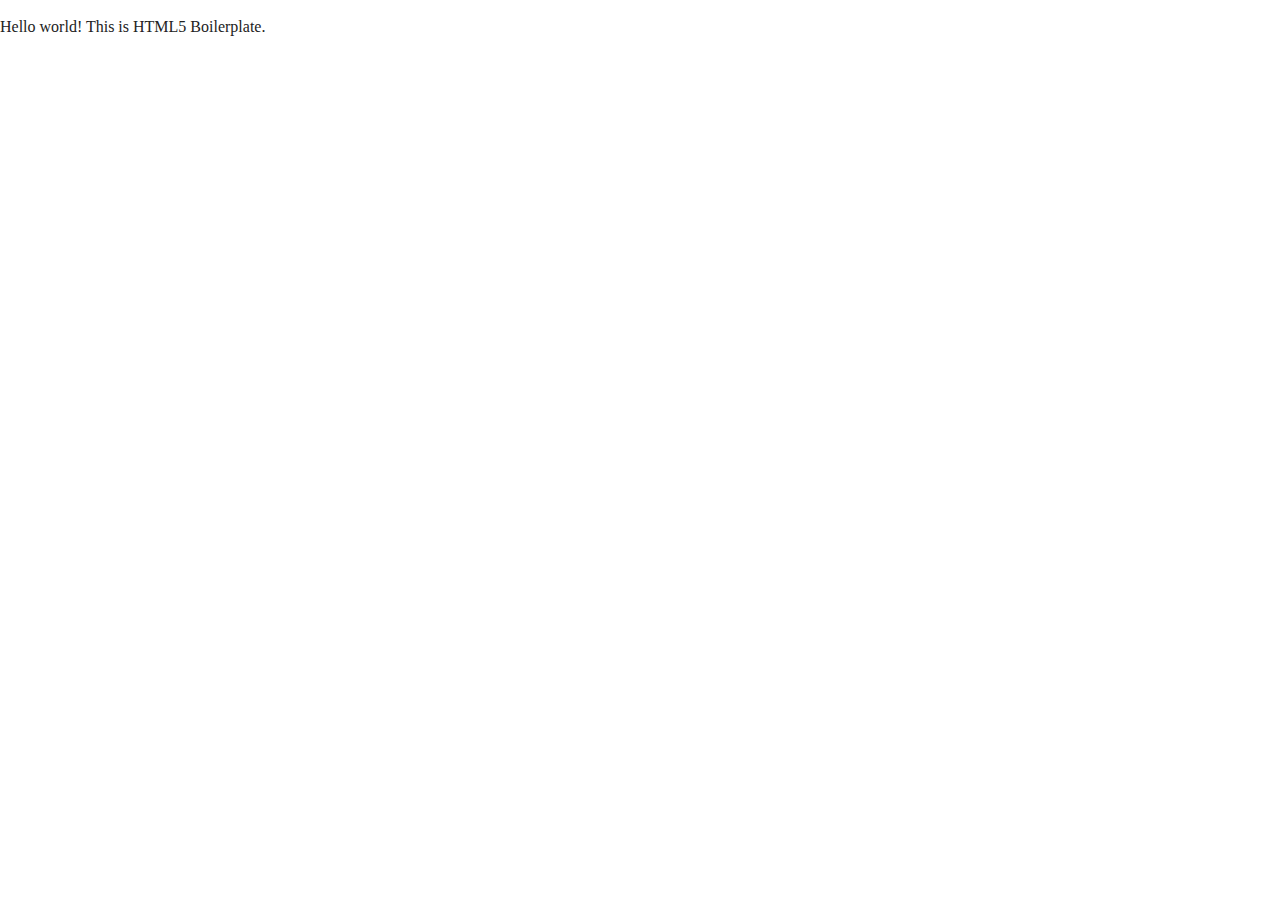
==== index.html @ 5191bf6f "Initial commit" ====
<!doctype html>
<html class="no-js" lang="">

<head>
  <meta charset="utf-8">
  <title></title>
  <meta name="description" content="">
  <meta name="viewport" content="width=device-width, initial-scale=1">

  <meta property="og:title" content="">
  <meta property="og:type" content="">
  <meta property="og:url" content="">
  <meta property="og:image" content="">

  <link rel="manifest" href="site.webmanifest">
  <link rel="apple-touch-icon" href="icon.png">
  <!-- Place favicon.ico in the root directory -->

  <link rel="stylesheet" href="css/normalize.css">
  <link rel="stylesheet" href="css/main.css">

  <meta name="theme-color" content="#fafafa">
</head>

<body>

  <!-- Add your site or application content here -->
  <p>Hello world! This is HTML5 Boilerplate.</p>
  <script src="js/vendor/modernizr-3.11.2.min.js"></script>
  <script src="js/plugins.js"></script>
  <script src="js/main.js"></script>

  <!-- Google Analytics: change UA-XXXXX-Y to be your site's ID. -->
  <script>
    window.ga = function () { ga.q.push(arguments) }; ga.q = []; ga.l = +new Date;
    ga('create', 'UA-XXXXX-Y', 'auto'); ga('set', 'anonymizeIp', true); ga('set', 'transport', 'beacon'); ga('send', 'pageview')
  </script>
  <script src="https://www.google-analytics.com/analytics.js" async></script>
</body>

</html>
---- css/main.css ----
/*! HTML5 Boilerplate v8.0.0 | MIT License | https://html5boilerplate.com/ */

/* main.css 2.1.0 | MIT License | https://github.com/h5bp/main.css#readme */
/*
 * What follows is the result of much research on cross-browser styling.
 * Credit left inline and big thanks to Nicolas Gallagher, Jonathan Neal,
 * Kroc Camen, and the H5BP dev community and team.
 */

/* ==========================================================================
   Base styles: opinionated defaults
   ========================================================================== */

html {
  color: #222;
  font-size: 1em;
  line-height: 1.4;
}

/*
 * Remove text-shadow in selection highlight:
 * https://twitter.com/miketaylr/status/12228805301
 *
 * Vendor-prefixed and regular ::selection selectors cannot be combined:
 * https://stackoverflow.com/a/16982510/7133471
 *
 * Customize the background color to match your design.
 */

::-moz-selection {
  background: #b3d4fc;
  text-shadow: none;
}

::selection {
  background: #b3d4fc;
  text-shadow: none;
}

/*
 * A better looking default horizontal rule
 */

hr {
  display: block;
  height: 1px;
  border: 0;
  border-top: 1px solid #ccc;
  margin: 1em 0;
  padding: 0;
}

/*
 * Remove the gap between audio, canvas, iframes,
 * images, videos and the bottom of their containers:
 * https://github.com/h5bp/html5-boilerplate/issues/440
 */

audio,
canvas,
iframe,
img,
svg,
video {
  vertical-align: middle;
}

/*
 * Remove default fieldset styles.
 */

fieldset {
  border: 0;
  margin: 0;
  padding: 0;
}

/*
 * Allow only vertical resizing of textareas.
 */

textarea {
  resize: vertical;
}

/* ==========================================================================
   Author's custom styles
   ========================================================================== */

/* ==========================================================================
   Helper classes
   ========================================================================== */

/*
 * Hide visually and from screen readers
 */

.hidden,
[hidden] {
  display: none !important;
}

/*
 * Hide only visually, but have it available for screen readers:
 * https://snook.ca/archives/html_and_css/hiding-content-for-accessibility
 *
 * 1. For long content, line feeds are not interpreted as spaces and small width
 *    causes content to wrap 1 word per line:
 *    https://medium.com/@jessebeach/beware-smushed-off-screen-accessible-text-5952a4c2cbfe
 */

.sr-only {
  border: 0;
  clip: rect(0, 0, 0, 0);
  height: 1px;
  margin: -1px;
  overflow: hidden;
  padding: 0;
  position: absolute;
  white-space: nowrap;
  width: 1px;
  /* 1 */
}

/*
 * Extends the .sr-only class to allow the element
 * to be focusable when navigated to via the keyboard:
 * https://www.drupal.org/node/897638
 */

.sr-only.focusable:active,
.sr-only.focusable:focus {
  clip: auto;
  height: auto;
  margin: 0;
  overflow: visible;
  position: static;
  white-space: inherit;
  width: auto;
}

/*
 * Hide visually and from screen readers, but maintain layout
 */

.invisible {
  visibility: hidden;
}

/*
 * Clearfix: contain floats
 *
 * For modern browsers
 * 1. The space content is one way to avoid an Opera bug when the
 *    `contenteditable` attribute is included anywhere else in the document.
 *    Otherwise it causes space to appear at the top and bottom of elements
 *    that receive the `clearfix` class.
 * 2. The use of `table` rather than `block` is only necessary if using
 *    `:before` to contain the top-margins of child elements.
 */

.clearfix::before,
.clearfix::after {
  content: " ";
  display: table;
}

.clearfix::after {
  clear: both;
}

/* ==========================================================================
   EXAMPLE Media Queries for Responsive Design.
   These examples override the primary ('mobile first') styles.
   Modify as content requires.
   ========================================================================== */

@media only screen and (min-width: 35em) {
  /* Style adjustments for viewports that meet the condition */
}

@media print,
  (-webkit-min-device-pixel-ratio: 1.25),
  (min-resolution: 1.25dppx),
  (min-resolution: 120dpi) {
  /* Style adjustments for high resolution devices */
}

/* ==========================================================================
   Print styles.
   Inlined to avoid the additional HTTP request:
   https://www.phpied.com/delay-loading-your-print-css/
   ========================================================================== */

@media print {
  *,
  *::before,
  *::after {
    background: #fff !important;
    color: #000 !important;
    /* Black prints faster */
    box-shadow: none !important;
    text-shadow: none !important;
  }

  a,
  a:visited {
    text-decoration: underline;
  }

  a[href]::after {
    content: " (" attr(href) ")";
  }

  abbr[title]::after {
    content: " (" attr(title) ")";
  }

  /*
   * Don't show links that are fragment identifiers,
   * or use the `javascript:` pseudo protocol
   */
  a[href^="#"]::after,
  a[href^="javascript:"]::after {
    content: "";
  }

  pre {
    white-space: pre-wrap !important;
  }

  pre,
  blockquote {
    border: 1px solid #999;
    page-break-inside: avoid;
  }

  /*
   * Printing Tables:
   * https://web.archive.org/web/20180815150934/http://css-discuss.incutio.com/wiki/Printing_Tables
   */
  thead {
    display: table-header-group;
  }

  tr,
  img {
    page-break-inside: avoid;
  }

  p,
  h2,
  h3 {
    orphans: 3;
    widows: 3;
  }

  h2,
  h3 {
    page-break-after: avoid;
  }
}
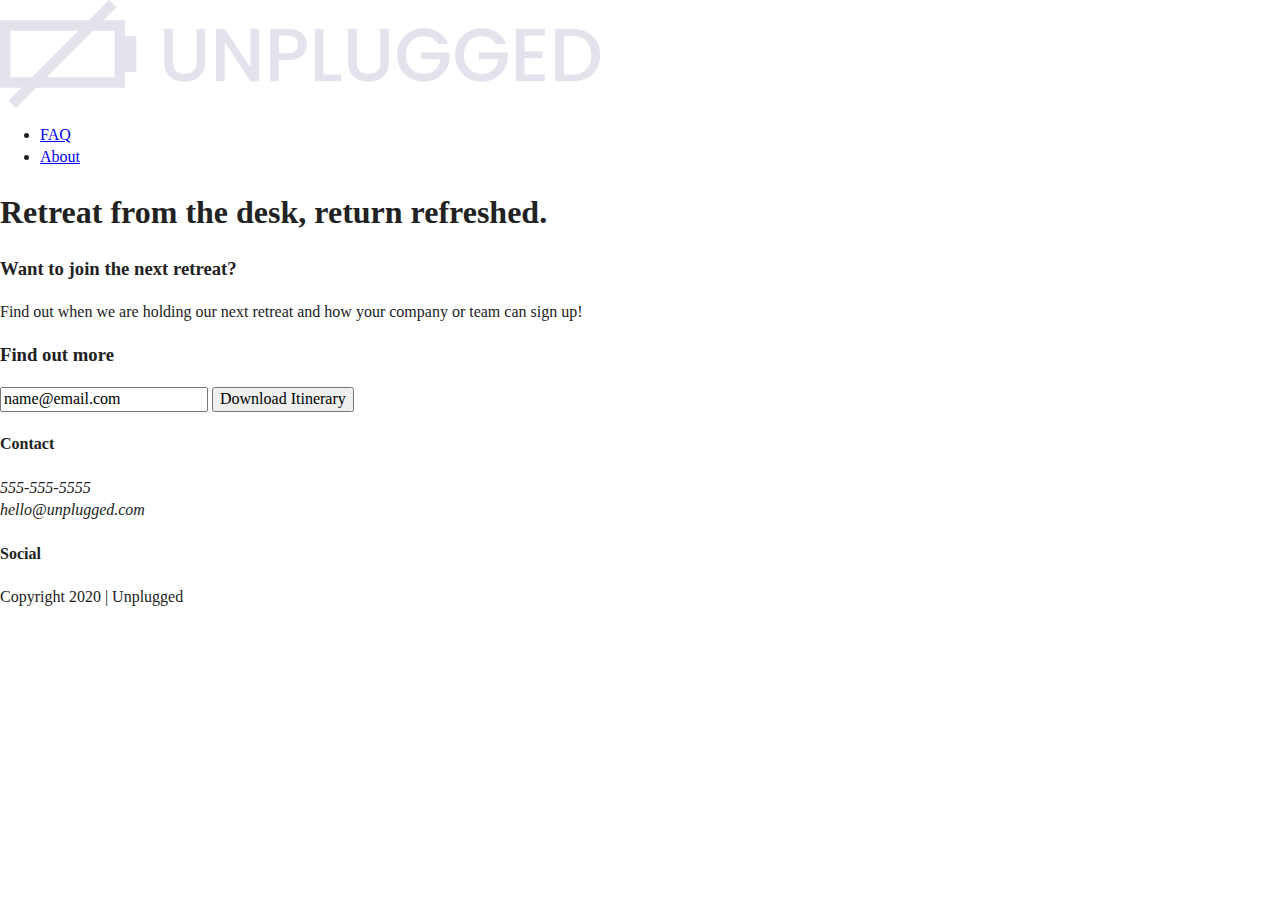
==== commit 18d8464f: "Adds code shell to home page" ====
--- a/index.html
+++ b/index.html
@@ -1,41 +1,109 @@
-<!doctype html>
+<!DOCTYPE html>
 <html class="no-js" lang="">
+  <head>
+    <meta charset="utf-8" />
+    <title>Unplugged Retreat</title>
+    <meta name="description" content="" />
+    <meta name="viewport" content="width=device-width, initial-scale=1" />
 
-<head>
-  <meta charset="utf-8">
-  <title></title>
-  <meta name="description" content="">
-  <meta name="viewport" content="width=device-width, initial-scale=1">
+    <meta property="og:title" content="" />
+    <meta property="og:type" content="" />
+    <meta property="og:url" content="" />
+    <meta property="og:image" content="" />
 
-  <meta property="og:title" content="">
-  <meta property="og:type" content="">
-  <meta property="og:url" content="">
-  <meta property="og:image" content="">
+    <link rel="manifest" href="site.webmanifest" />
+    <link rel="apple-touch-icon" href="icon.png" />
+    <!-- Place favicon.ico in the root directory -->
 
-  <link rel="manifest" href="site.webmanifest">
-  <link rel="apple-touch-icon" href="icon.png">
-  <!-- Place favicon.ico in the root directory -->
+    <link rel="stylesheet" href="css/normalize.css" />
+    <link rel="stylesheet" href="css/main.css" />
 
-  <link rel="stylesheet" href="css/normalize.css">
-  <link rel="stylesheet" href="css/main.css">
+    <meta name="theme-color" content="#fafafa" />
+  </head>
 
-  <meta name="theme-color" content="#fafafa">
-</head>
+  <body>
+    <!-- Add your site or application content here -->
+    <header>
+      <div class="content-wrapper">
+        <a href="#"
+          ><img src="./img/unpluggedlogo.png" alt="unplugged logo" srcset=""
+        /></a>
+        <div class="header-divider"></div>
+        <nav>
+          <ul>
+            <li><a href="faq/index.html" target="_blank">FAQ</a></li>
+            <li><a href="about/index.html" target="_blank">About</a></li>
+          </ul>
+        </nav>
+      </div>
+    </header>
+    <main>
+      <section class="hero-area">
+        <div class="content-wrapper">
+          <h1>Retreat from the desk, return refreshed.</h1>
+        </div>
+      </section>
+      <aside>
+        <div class="content-wrapper">
+          <div class="form-description">
+            <h3>Want to join the next retreat?</h3>
+            <p>
+              Find out when we are holding our next retreat and how your company
+              or team can sign up!
+            </p>
+          </div>
+          <div class="form">
+            <h3>Find out more</h3>
+            <input type="text" name="name" value="name@email.com" />
+            <input type="button" value="Download Itinerary" />
+          </div>
+        </div>
+      </aside>
+    </main>
+    <footer>
+      <div class="content-wrapper">
+        <div class="footer-content">
+          <div class="contact">
+            <h4>Contact</h4>
+            <address>
+              <p>
+                555-555-5555<br />
+                hello@unplugged.com
+              </p>
+            </address>
+          </div>
+          <div class="social">
+            <h4>Social</h4>
+            <div class="social-icons">
+              <p>
+                <a href="https://twitter.com/Skillcrush" target="_blank"></a>
+              </p>
+              <p>
+            </div>
+          </div>
+        </div>
+      </div>
+      <div class="copyright">
+        <p>Copyright 2020 | Unplugged</p>
+      </div>
+    </footer>
 
-<body>
+    <script src="js/vendor/modernizr-3.11.2.min.js"></script>
+    <script src="js/plugins.js"></script>
+    <script src="js/main.js"></script>
 
-  <!-- Add your site or application content here -->
-  <p>Hello world! This is HTML5 Boilerplate.</p>
-  <script src="js/vendor/modernizr-3.11.2.min.js"></script>
-  <script src="js/plugins.js"></script>
-  <script src="js/main.js"></script>
-
-  <!-- Google Analytics: change UA-XXXXX-Y to be your site's ID. -->
-  <script>
-    window.ga = function () { ga.q.push(arguments) }; ga.q = []; ga.l = +new Date;
-    ga('create', 'UA-XXXXX-Y', 'auto'); ga('set', 'anonymizeIp', true); ga('set', 'transport', 'beacon'); ga('send', 'pageview')
-  </script>
-  <script src="https://www.google-analytics.com/analytics.js" async></script>
-</body>
-
+    <!-- Google Analytics: change UA-XXXXX-Y to be your site's ID. -->
+    <script>
+      window.ga = function () {
+        ga.q.push(arguments);
+      };
+      ga.q = [];
+      ga.l = +new Date();
+      ga("create", "UA-XXXXX-Y", "auto");
+      ga("set", "anonymizeIp", true);
+      ga("set", "transport", "beacon");
+      ga("send", "pageview");
+    </script>
+    <script src="https://www.google-analytics.com/analytics.js" async></script>
+  </body>
 </html>
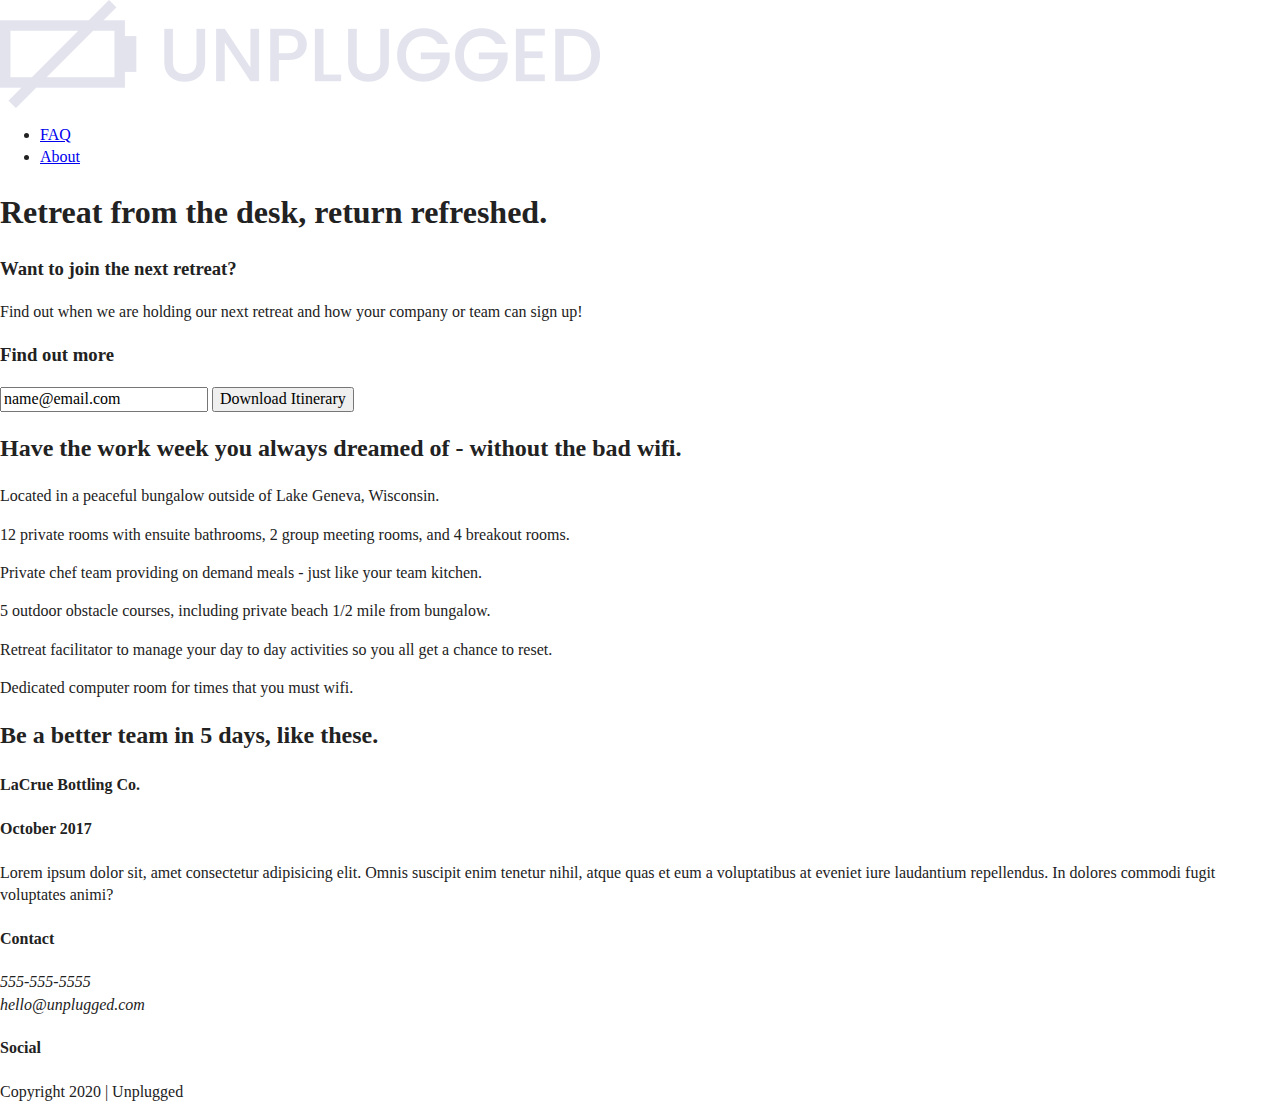
==== commit e6b2d949: "Finishes code shell for home page" ====
--- a/index.html
+++ b/index.html
@@ -59,6 +59,43 @@
           </div>
         </div>
       </aside>
+      <section class="features">
+        <div class="content-wrapper">
+          <h2>Have the work week you always dreamed of - without the bad wifi.</h2>
+          <article>
+            <p class="fontawesome-icon"></p>
+            <p class="features-item-description">Located in a peaceful bungalow outside of Lake Geneva, Wisconsin.</p>
+          </article>
+          <article>
+            <p class="fontawesome-icon"></p>
+            <p class="features-item-description">12 private rooms with ensuite bathrooms, 2 group meeting rooms, and 4 breakout rooms.</p>
+          </article>
+          <article>
+            <p class="fontawesome-icon"></p>
+            <p class="features-item-description">Private chef team providing on demand meals - just like your team kitchen.</p>
+          </article>
+          <article>
+            <p class="fontawesome-icon"></p>
+            <p class="features-item-description">5 outdoor obstacle courses, including private beach 1/2 mile from bungalow.</p>
+          </article>
+          <article>
+            <p class="fontawesome-icon"></p>
+            <p class="features-item-description">Retreat facilitator to manage your day to day activities so you all get a chance to reset.</p>
+          </article>
+          <article>
+            <p class="fontawesome-icon"></p>
+            <p class="features-item-description">Dedicated computer room for times that you must wifi.</p>
+          </article>
+        </div>
+      </section>
+      <section class="reviews">
+        <div class="content-wrapper">
+          <h2>Be a better team in 5 days, like these.</h2>
+          <h4>LaCrue Bottling Co.</h4>
+          <h4>October 2017</h4>
+          <p>Lorem ipsum dolor sit, amet consectetur adipisicing elit. Omnis suscipit enim tenetur nihil, atque quas et eum a voluptatibus at eveniet iure laudantium repellendus. In dolores commodi fugit voluptates animi?</p>
+        </div>
+      </section>
     </main>
     <footer>
       <div class="content-wrapper">
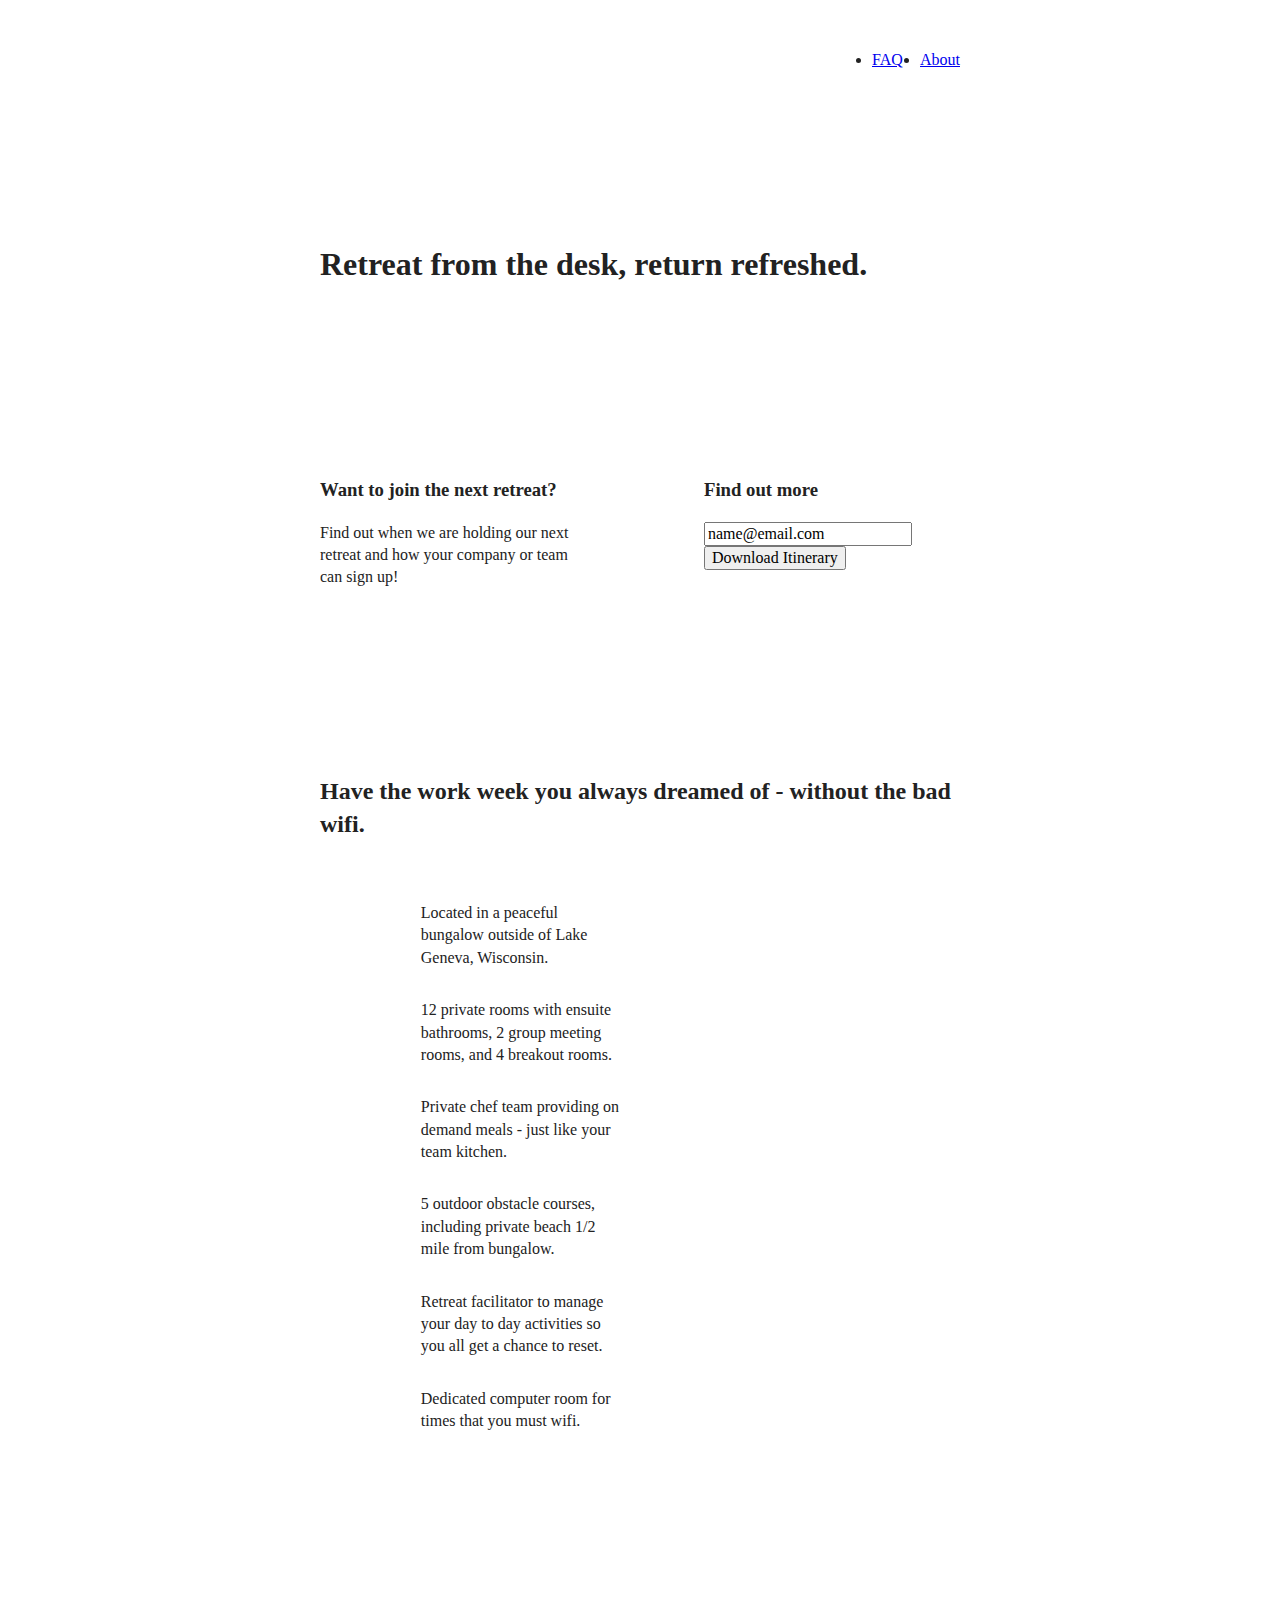
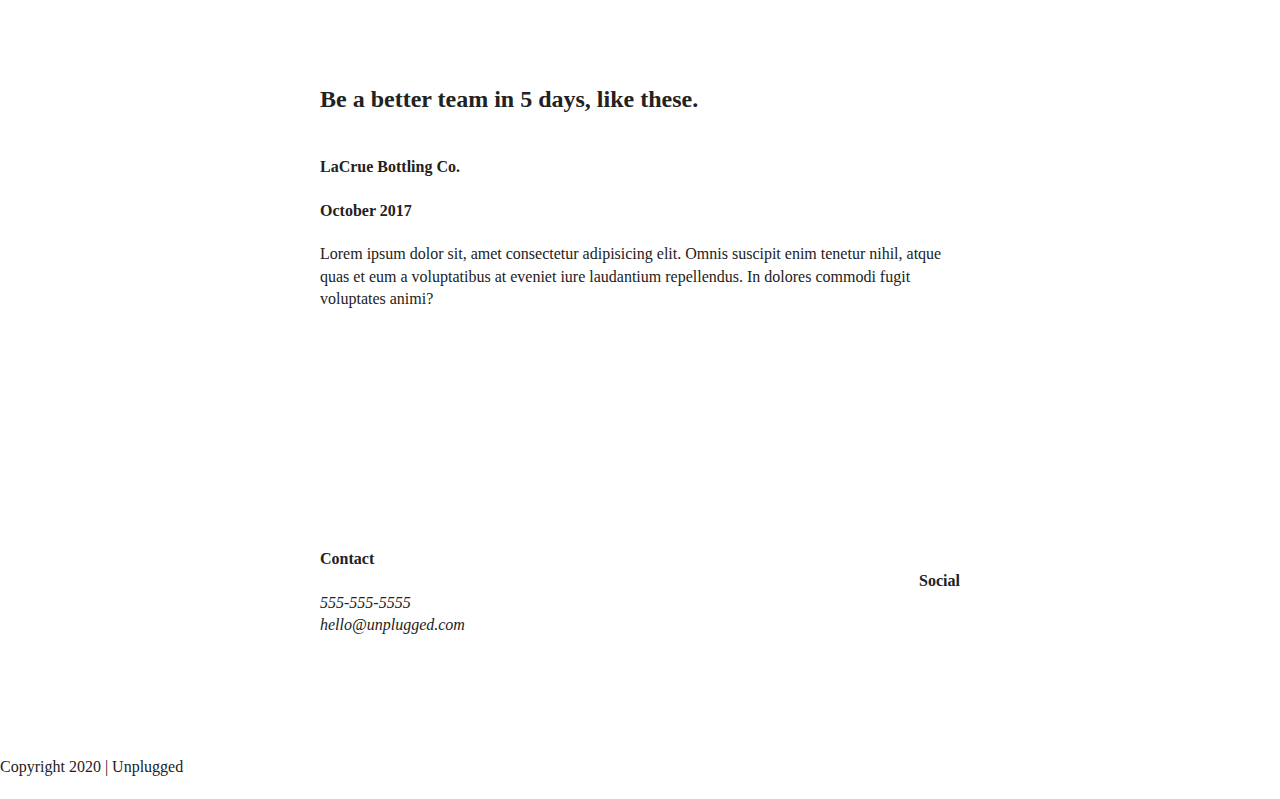
==== commit 62bf0f88: "adds base tablet styles" ====
--- a/index.html
+++ b/index.html
@@ -26,7 +26,7 @@
     <header>
       <div class="content-wrapper">
         <a href="#"
-          ><img src="./img/unpluggedlogo.png" alt="unplugged logo" srcset=""
+          ><img src="" alt="" srcset=""
         /></a>
         <div class="header-divider"></div>
         <nav>
--- a/css/main.css
+++ b/css/main.css
@@ -86,6 +86,194 @@
 /* ==========================================================================
    Author's custom styles
    ========================================================================== */
+
+   .content-wrapper {
+     width: 90%;
+     margin: 50px 0;
+   }
+  /* ------------------ Base Header - Footer Styles -------------------- */
+  header,
+  footer {
+    display: flex;
+    justify-content: center;
+    align-items: center;
+    flex-wrap: row wrap;
+  }
+
+  header {
+    padding: 15px 0;
+  }
+
+  header .content-wrapper {
+    display: flex;
+    justify-content: center;
+    align-items: center;
+    flex-wrap: row wrap;
+    margin: 0;
+  }
+
+  .header-divider {
+    width: 100%;
+    height: 1px;
+    margin: 10px 0 20px 0;
+  }
+
+  header nav {
+    display: flex;
+    justify-content: space-around;
+    align-items: center;
+    flex-wrap: row wrap;
+    width: 60%;
+  }
+
+  header nav ul {
+    display: flex;
+    justify-content: space-around;
+    width: 100%;
+  }
+
+  footer {
+    flex-direction: column;
+  }
+
+  footer p {
+    margin: 0;
+  }
+
+  footer .content-wrapper {
+    width: 55%;
+    margin: 50px 0;
+  }
+
+  footer .social-icons {
+    display: flex;
+    justify-content: space-around;
+    align-items: center;
+  }
+
+  footer .social-icons p {
+    display: flex;
+    justify-content: center;
+    align-items: center;
+  }
+
+  footer .copyright {
+    margin: 20px 0;
+  }
+
+
+  /* -------------------- Mobile Styles - Homepage -------------------- */
+
+  /* HERO AREA */
+
+  .hero-area {
+    display: flex;
+    justify-content: center;
+    flex-flow: row wrap;
+  }
+
+  /* Aside */
+  
+  aside {
+    display: flex;
+    justify-content: center;
+    align-items: center;
+    flex-flow: row wrap;
+  }
+
+  /* Features */
+
+  .features {
+    display: flex;
+    justify-content: center;
+    flex-flow: row wrap;
+  }
+
+  .features h2 {
+    margin-bottom: 60px;
+  }
+
+  .features article {
+    width: 63%;
+    margin: 30px 0;
+  }
+
+  .features .features-items {
+    display: flex;
+    justify-content: center;
+    align-items: center;
+    flex-flow: row wrap;
+  }
+
+  .features p {
+    margin: 0;
+  }
+
+  /* Reviews */
+
+  .reviews {
+    display: flex;
+    justify-content: center;
+    flex-flow: row wrap;
+  }
+
+  .reviews h2 {
+    margin-bottom: 40px;
+  }
+
+  .reviews h3 {
+    width: 55%;
+    margin: 20px 0;
+  }
+
+  /* ==========================================================================
+   About Page
+   ========================================================================== */
+
+   .mission {
+     display: flex;
+     justify-content: center;
+     align-items: center;
+     flex-flow: row wrap;
+   }
+
+   .contact-section {
+     display: flex;
+     justify-content: center;
+     align-items: center;
+     flex-flow: row wrap;
+   }
+
+   .contact-content p {
+     margin: 0;
+   }
+
+/* ==========================================================================
+   FAQ
+   ========================================================================== */
+
+   .faq {
+     display: flex;
+     justify-content: center;
+     align-items: center;
+     flex-flow: row wrap;
+   }
+
+   .faq .content-wrapper {
+     margin: 50px 0 0 0;
+     display: flex;
+     justify-content: center;
+     align-items: center;
+     flex-flow: row wrap;
+   }
+
+   .faq h2 {
+     margin-bottom: 40px;
+   }
+
+   .faq-content {
+    margin-bottom: 50px;
+   }
 
 /* ==========================================================================
    Helper classes
@@ -175,15 +363,140 @@
    Modify as content requires.
    ========================================================================== */
 
-@media only screen and (min-width: 35em) {
-  /* Style adjustments for viewports that meet the condition */
-}
-
-@media print,
-  (-webkit-min-device-pixel-ratio: 1.25),
-  (min-resolution: 1.25dppx),
-  (min-resolution: 120dpi) {
-  /* Style adjustments for high resolution devices */
+   /* TABLET STYLES */
+@media only screen and (min-width: 768px) {
+  /* General styles */
+  .content-wrapper {
+    max-width: 640px;
+    margin: 100px 0;
+  }
+
+  /* Header */
+  header {
+    justify-content: space-around;
+    padding: 33px 0;
+  }
+
+  header .content-wrapper {
+    width: 100%;
+    justify-content: space-between;
+  }
+
+  header nav {
+    width: 20%;
+  }
+
+  header nav ul {
+    justify-content: space-between;
+  }
+
+  .header-divider {
+    display: none;
+  }
+
+  /* Hero area */
+
+  /* Aside */
+  aside .content-wrapper {
+    margin: 50px 0;
+    display: flex;
+    justify-content: space-between;
+    flex-flow: row wrap;
+  }
+
+  aside .content-wrapper .form-description,
+  aside .content-wrapper .form {
+    margin: 0;
+    width: 40%;
+  }
+
+  /* Features */
+  .features article {
+    display: flex;
+    justify-content: center;
+    align-items: center;
+    flex-flow: row wrap;
+    flex-basis: 50%;
+  }
+
+  .features .features-item-description{
+    width: 50%;
+  }
+
+  /* Reviews */
+  .reviews article {
+    display: flex;
+    justify-content: space-between;
+  }
+
+  .reviews article div {
+    width: 49%
+  }
+
+  /* Footer */
+  footer .content-wrapper {
+    margin: 100px 0;
+    width: 65%;
+  }
+
+  .footer-content {
+    display: flex;
+    justify-content: space-between;
+    align-items: center;
+  }
+
+  footer .contact {
+    margin-bottom: 0;
+  }
+
+  footer .copyright {
+    width: 100%;
+  }
+
+  /* ==========================================================================
+   About Page
+   ========================================================================== */
+
+   .mission-content {
+     display: flex;
+     justify-content: space-between;
+     align-items: center;
+     padding-top: 20px;
+   }
+
+   .mission-content p {
+     width: 45%;
+   }
+
+   .contact-section .content-wrapper h2 {
+     width: 80%;
+   }
+
+   .contact-content {
+     display: flex;
+     justify-content: space-between;
+     align-items: flex-start;
+   }
+
+   /* ==========================================================================
+   FAQ Page
+   ========================================================================== */
+
+   .faq .content-wrapper {
+     justify-content: space-between;
+   }
+
+   .faq-content {
+     flex-basis: 45%;
+   }
+
+   .faq h2 {
+     width: 100%;
+   }
+}
+
+@media only screen and (min-width: 1200px) {
+  /* Desktop styles here */
 }
 
 /* ==========================================================================
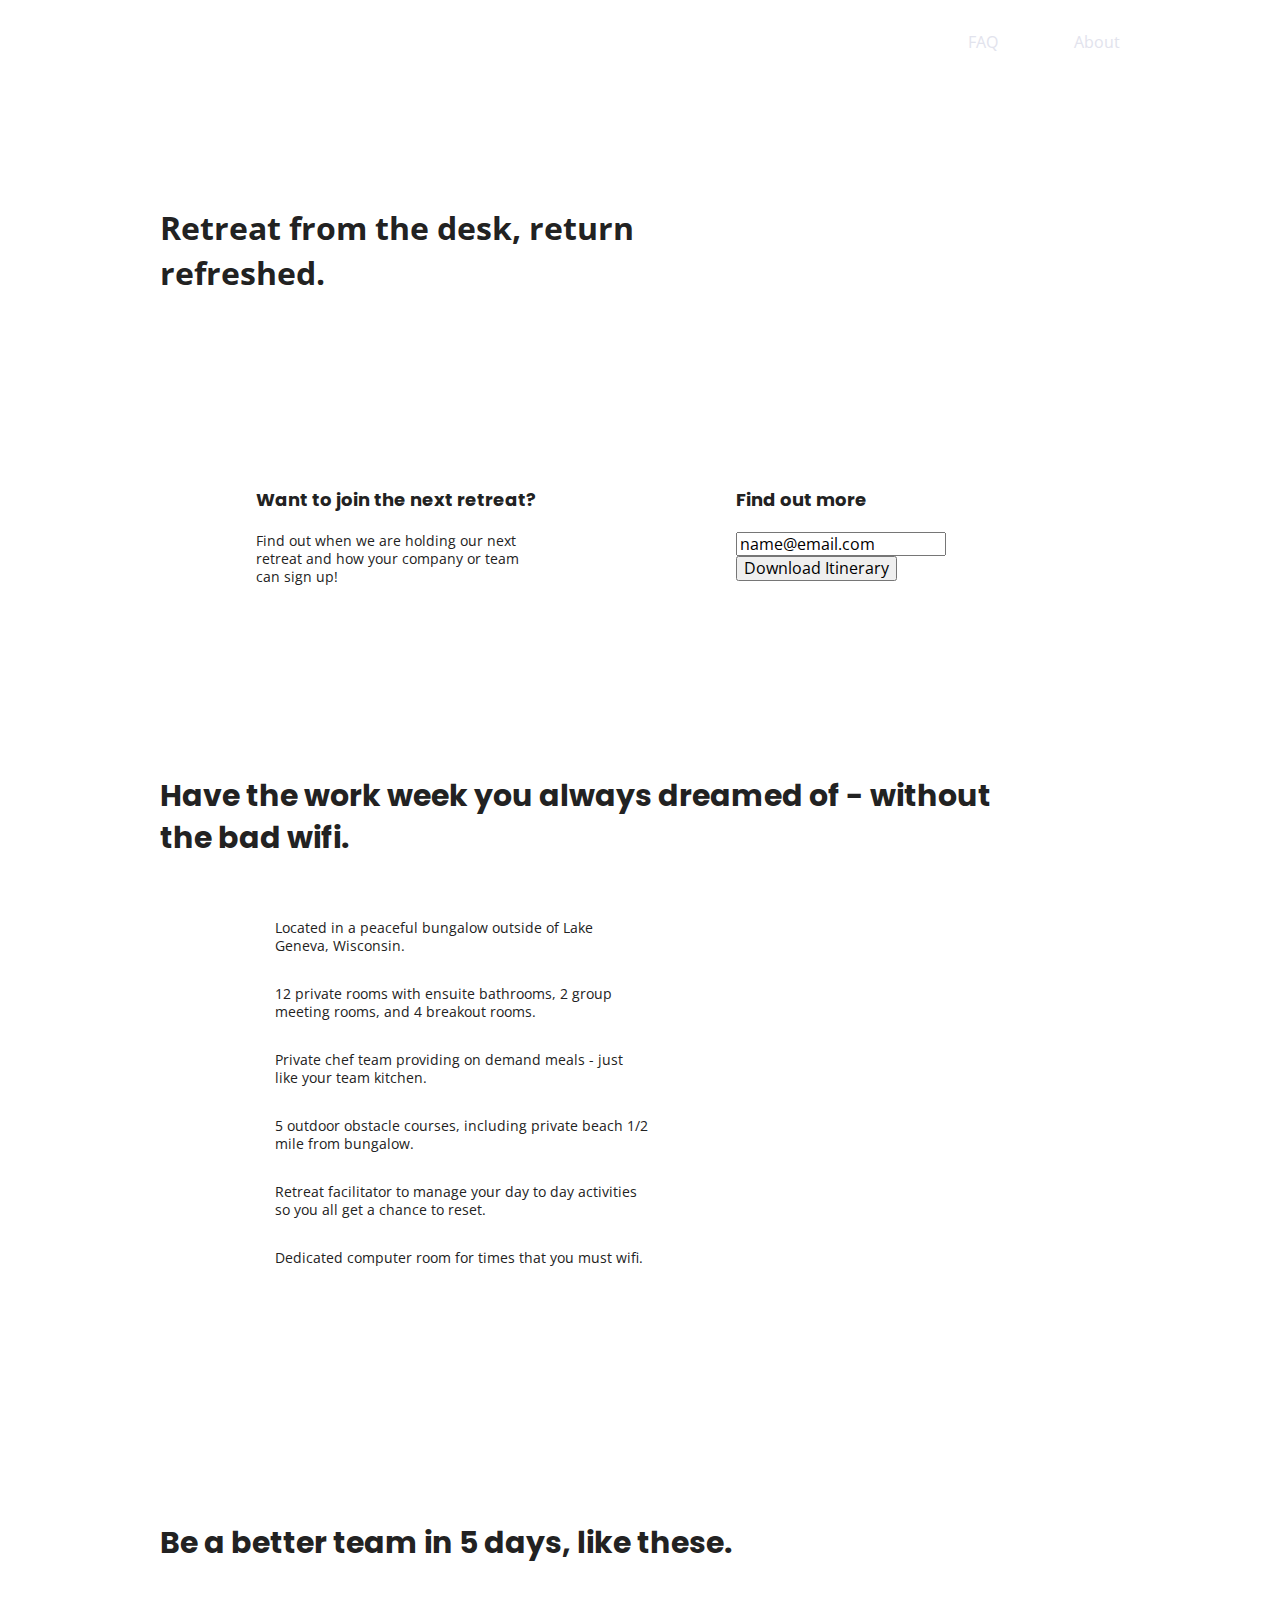
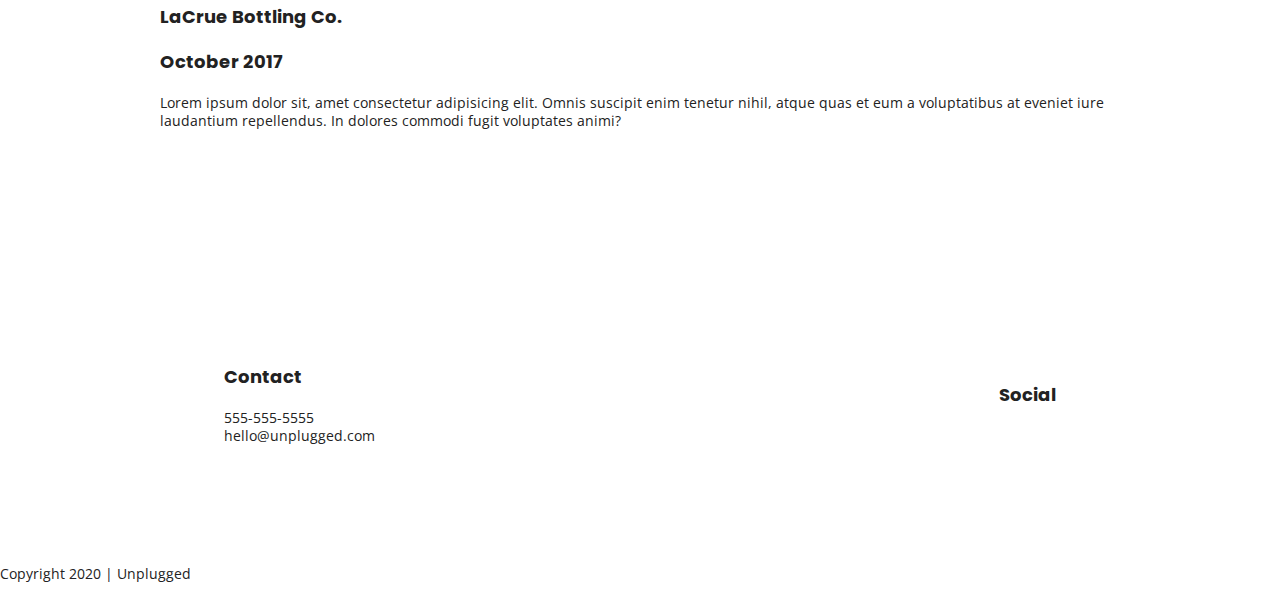
==== commit ef5e204e: "Adds general styles" ====
--- a/index.html
+++ b/index.html
@@ -18,6 +18,12 @@
     <link rel="stylesheet" href="css/normalize.css" />
     <link rel="stylesheet" href="css/main.css" />
 
+    <!-- Google Fonts -->
+    <link
+      href="https://fonts.googleapis.com/css?family=Open+Sans:400,700|Poppins:500,700"
+      rel="stylesheet"
+    />
+
     <meta name="theme-color" content="#fafafa" />
   </head>
 
@@ -25,9 +31,7 @@
     <!-- Add your site or application content here -->
     <header>
       <div class="content-wrapper">
-        <a href="#"
-          ><img src="" alt="" srcset=""
-        /></a>
+        <a href="#"><img src="" alt="" srcset="" /></a>
         <div class="header-divider"></div>
         <nav>
           <ul>
@@ -61,30 +65,48 @@
       </aside>
       <section class="features">
         <div class="content-wrapper">
-          <h2>Have the work week you always dreamed of - without the bad wifi.</h2>
+          <h2>
+            Have the work week you always dreamed of - without the bad wifi.
+          </h2>
           <article>
             <p class="fontawesome-icon"></p>
-            <p class="features-item-description">Located in a peaceful bungalow outside of Lake Geneva, Wisconsin.</p>
+            <p class="features-item-description">
+              Located in a peaceful bungalow outside of Lake Geneva, Wisconsin.
+            </p>
           </article>
           <article>
             <p class="fontawesome-icon"></p>
-            <p class="features-item-description">12 private rooms with ensuite bathrooms, 2 group meeting rooms, and 4 breakout rooms.</p>
+            <p class="features-item-description">
+              12 private rooms with ensuite bathrooms, 2 group meeting rooms,
+              and 4 breakout rooms.
+            </p>
           </article>
           <article>
             <p class="fontawesome-icon"></p>
-            <p class="features-item-description">Private chef team providing on demand meals - just like your team kitchen.</p>
+            <p class="features-item-description">
+              Private chef team providing on demand meals - just like your team
+              kitchen.
+            </p>
           </article>
           <article>
             <p class="fontawesome-icon"></p>
-            <p class="features-item-description">5 outdoor obstacle courses, including private beach 1/2 mile from bungalow.</p>
+            <p class="features-item-description">
+              5 outdoor obstacle courses, including private beach 1/2 mile from
+              bungalow.
+            </p>
           </article>
           <article>
             <p class="fontawesome-icon"></p>
-            <p class="features-item-description">Retreat facilitator to manage your day to day activities so you all get a chance to reset.</p>
+            <p class="features-item-description">
+              Retreat facilitator to manage your day to day activities so you
+              all get a chance to reset.
+            </p>
           </article>
           <article>
             <p class="fontawesome-icon"></p>
-            <p class="features-item-description">Dedicated computer room for times that you must wifi.</p>
+            <p class="features-item-description">
+              Dedicated computer room for times that you must wifi.
+            </p>
           </article>
         </div>
       </section>
@@ -93,7 +115,12 @@
           <h2>Be a better team in 5 days, like these.</h2>
           <h4>LaCrue Bottling Co.</h4>
           <h4>October 2017</h4>
-          <p>Lorem ipsum dolor sit, amet consectetur adipisicing elit. Omnis suscipit enim tenetur nihil, atque quas et eum a voluptatibus at eveniet iure laudantium repellendus. In dolores commodi fugit voluptates animi?</p>
+          <p>
+            Lorem ipsum dolor sit, amet consectetur adipisicing elit. Omnis
+            suscipit enim tenetur nihil, atque quas et eum a voluptatibus at
+            eveniet iure laudantium repellendus. In dolores commodi fugit
+            voluptates animi?
+          </p>
         </div>
       </section>
     </main>
@@ -115,7 +142,7 @@
               <p>
                 <a href="https://twitter.com/Skillcrush" target="_blank"></a>
               </p>
-              <p>
+              <p></p>
             </div>
           </div>
         </div>
--- a/css/main.css
+++ b/css/main.css
@@ -1,6 +1,5 @@
-/*! HTML5 Boilerplate v8.0.0 | MIT License | https://html5boilerplate.com/ */
+/*! HTML5 Boilerplate v6.1.0 | MIT License | https://html5boilerplate.com/ */
 
-/* main.css 2.1.0 | MIT License | https://github.com/h5bp/main.css#readme */
 /*
  * What follows is the result of much research on cross-browser styling.
  * Credit left inline and big thanks to Nicolas Gallagher, Jonathan Neal,
@@ -11,167 +10,227 @@
    Base styles: opinionated defaults
    ========================================================================== */
 
-html {
-  color: #222;
-  font-size: 1em;
-  line-height: 1.4;
-}
-
-/*
- * Remove text-shadow in selection highlight:
- * https://twitter.com/miketaylr/status/12228805301
- *
- * Vendor-prefixed and regular ::selection selectors cannot be combined:
- * https://stackoverflow.com/a/16982510/7133471
- *
- * Customize the background color to match your design.
- */
-
-::-moz-selection {
-  background: #b3d4fc;
-  text-shadow: none;
-}
-
-::selection {
-  background: #b3d4fc;
-  text-shadow: none;
-}
-
-/*
- * A better looking default horizontal rule
- */
-
-hr {
-  display: block;
-  height: 1px;
-  border: 0;
-  border-top: 1px solid #ccc;
-  margin: 1em 0;
-  padding: 0;
-}
-
-/*
- * Remove the gap between audio, canvas, iframes,
- * images, videos and the bottom of their containers:
- * https://github.com/h5bp/html5-boilerplate/issues/440
- */
-
-audio,
-canvas,
-iframe,
-img,
-svg,
-video {
-  vertical-align: middle;
-}
-
-/*
- * Remove default fieldset styles.
- */
-
-fieldset {
-  border: 0;
-  margin: 0;
-  padding: 0;
-}
-
-/*
- * Allow only vertical resizing of textareas.
- */
-
-textarea {
-  resize: vertical;
-}
-
-/* ==========================================================================
-   Author's custom styles
-   ========================================================================== */
-
-   .content-wrapper {
-     width: 90%;
-     margin: 50px 0;
-   }
-  /* ------------------ Base Header - Footer Styles -------------------- */
+   html {
+    color: #222;
+    font-size: 1em;
+    line-height: 1.4;
+  }
+  
+  /*
+   * Remove text-shadow in selection highlight:
+   * https://twitter.com/miketaylr/status/12228805301
+   *
+   * Vendor-prefixed and regular ::selection selectors cannot be combined:
+   * https://stackoverflow.com/a/16982510/7133471
+   *
+   * Customize the background color to match your design.
+   */
+  
+  ::-moz-selection {
+    background: #b3d4fc;
+    text-shadow: none;
+  }
+  
+  ::selection {
+    background: #b3d4fc;
+    text-shadow: none;
+  }
+  
+  /*
+   * A better looking default horizontal rule
+   */
+  
+  hr {
+    display: block;
+    height: 1px;
+    border: 0;
+    border-top: 1px solid #ccc;
+    margin: 1em 0;
+    padding: 0;
+  }
+  
+  /*
+   * Remove the gap between audio, canvas, iframes,
+   * images, videos and the bottom of their containers:
+   * https://github.com/h5bp/html5-boilerplate/issues/440
+   */
+  
+  audio,
+  canvas,
+  iframe,
+  img,
+  svg,
+  video {
+    vertical-align: middle;
+  }
+  
+  /*
+   * Remove default fieldset styles.
+   */
+  
+  fieldset {
+    border: 0;
+    margin: 0;
+    padding: 0;
+  }
+  
+  /*
+   * Allow only vertical resizing of textareas.
+   */
+  
+  textarea {
+    resize: vertical;
+  }
+  
+  /* ==========================================================================
+     Browser Upgrade Prompt
+     ========================================================================== */
+  
+  .browserupgrade {
+    margin: 0.2em 0;
+    background: #ccc;
+    color: #000;
+    padding: 0.2em 0;
+  }
+  
+  /* ==========================================================================
+     Author's custom styles
+     ========================================================================== */
+  
+  /* General Styles */
+   
+  html {
+    font-size: 16px;
+  }
+   
+  body {
+    font-size: 1em;
+    font-family: 'Open Sans', sans-serif;
+    text-align: left;
+  }
+   
+  ul, 
+  ol {
+    list-style-type: none;
+  }
+   
+  a {
+    color: #e2e3ed;
+    text-decoration: none;
+  }
+   
+  h2 {
+    font-family: 'Poppins', sans-serif;
+    font-size: 1.875em;
+  }
+   
+  h3, 
+  h4 {
+    font-family: 'Poppins', sans-serif;
+    margin: 20px 0;
+    font-size: 1.125em;
+  }
+   
+  p {
+    font-size: .875em;
+    line-height: 1.285;
+  }
+    
+  address {
+   font-style: normal;
+  }
+   
+  .content-wrapper {
+    width: 90%;
+    margin: 50px 0;
+  }
+  
+  /* -------------------- Base Header - Footer Styles -------------------- */
+  
   header,
   footer {
     display: flex;
     justify-content: center;
     align-items: center;
-    flex-wrap: row wrap;
-  }
-
+    flex-flow: row wrap;
+  }
+  
   header {
     padding: 15px 0;
   }
-
+  
   header .content-wrapper {
-    display: flex;
-    justify-content: center;
-    align-items: center;
-    flex-wrap: row wrap;
     margin: 0;
-  }
-
+    display: flex;
+    justify-content: center;
+    align-items: center;
+    flex-flow: row wrap;
+  }
+  
   .header-divider {
     width: 100%;
     height: 1px;
     margin: 10px 0 20px 0;
   }
-
+  
   header nav {
     display: flex;
     justify-content: space-around;
     align-items: center;
-    flex-wrap: row wrap;
+    flex-flow: row wrap;
     width: 60%;
   }
-
+  
   header nav ul {
     display: flex;
     justify-content: space-around;
     width: 100%;
   }
-
+  
   footer {
     flex-direction: column;
   }
-
+  
   footer p {
     margin: 0;
   }
-
+  
   footer .content-wrapper {
     width: 55%;
     margin: 50px 0;
   }
-
+  
+  footer .contact {
+    margin-bottom: 50px;
+  }
+  
   footer .social-icons {
     display: flex;
     justify-content: space-around;
     align-items: center;
   }
-
+  
   footer .social-icons p {
     display: flex;
     justify-content: center;
     align-items: center;
   }
-
+  
   footer .copyright {
     margin: 20px 0;
   }
-
-
+  
+  
   /* -------------------- Mobile Styles - Homepage -------------------- */
-
-  /* HERO AREA */
-
+  
+  /* Hero Area */
+  
   .hero-area {
     display: flex;
     justify-content: center;
     flex-flow: row wrap;
   }
-
+  
   /* Aside */
   
   aside {
@@ -180,397 +239,442 @@
     align-items: center;
     flex-flow: row wrap;
   }
-
+  
   /* Features */
-
+  
   .features {
     display: flex;
     justify-content: center;
     flex-flow: row wrap;
   }
-
+  
   .features h2 {
     margin-bottom: 60px;
   }
-
+  
   .features article {
     width: 63%;
     margin: 30px 0;
   }
-
+  
   .features .features-items {
     display: flex;
     justify-content: center;
     align-items: center;
     flex-flow: row wrap;
   }
-
+  
   .features p {
     margin: 0;
   }
-
+  
   /* Reviews */
-
+  
   .reviews {
     display: flex;
     justify-content: center;
     flex-flow: row wrap;
   }
-
+  
   .reviews h2 {
     margin-bottom: 40px;
   }
-
+  
   .reviews h3 {
     width: 55%;
     margin: 20px 0;
   }
-
+  
   /* ==========================================================================
-   About Page
-   ========================================================================== */
-
-   .mission {
-     display: flex;
-     justify-content: center;
-     align-items: center;
-     flex-flow: row wrap;
-   }
-
-   .contact-section {
-     display: flex;
-     justify-content: center;
-     align-items: center;
-     flex-flow: row wrap;
-   }
-
-   .contact-content p {
-     margin: 0;
-   }
-
-/* ==========================================================================
-   FAQ
-   ========================================================================== */
-
-   .faq {
-     display: flex;
-     justify-content: center;
-     align-items: center;
-     flex-flow: row wrap;
-   }
-
-   .faq .content-wrapper {
-     margin: 50px 0 0 0;
-     display: flex;
-     justify-content: center;
-     align-items: center;
-     flex-flow: row wrap;
-   }
-
-   .faq h2 {
-     margin-bottom: 40px;
-   }
-
-   .faq-content {
+     About Page
+     ========================================================================== */
+  
+  .mission {
+    display: flex;
+    justify-content: center;
+    align-items: center;
+    flex-flow: row wrap;
+  }
+  
+  .contact-section {
+    display: flex;
+    justify-content: center;
+    align-items: center;
+    flex-flow: row wrap;
+  }
+  
+  .contact-content p {
+    margin: 0;
+  }
+  
+  /* ==========================================================================
+     FAQ Page
+     ========================================================================== */
+  
+  .faq {
+    display: flex;
+    justify-content: center;
+    align-items: center;
+    flex-flow: row wrap;
+  }
+  
+  .faq .content-wrapper {
+    margin: 50px 0 0 0;
+    display: flex;
+    justify-content: center;
+    align-items: center;
+    flex-flow: row wrap;
+  }
+  
+  .faq h2 {
+    margin-bottom: 40px;
+  }
+  
+  .faq-content {
     margin-bottom: 50px;
-   }
-
-/* ==========================================================================
-   Helper classes
-   ========================================================================== */
-
-/*
- * Hide visually and from screen readers
- */
-
-.hidden,
-[hidden] {
-  display: none !important;
-}
-
-/*
- * Hide only visually, but have it available for screen readers:
- * https://snook.ca/archives/html_and_css/hiding-content-for-accessibility
- *
- * 1. For long content, line feeds are not interpreted as spaces and small width
- *    causes content to wrap 1 word per line:
- *    https://medium.com/@jessebeach/beware-smushed-off-screen-accessible-text-5952a4c2cbfe
- */
-
-.sr-only {
-  border: 0;
-  clip: rect(0, 0, 0, 0);
-  height: 1px;
-  margin: -1px;
-  overflow: hidden;
-  padding: 0;
-  position: absolute;
-  white-space: nowrap;
-  width: 1px;
-  /* 1 */
-}
-
-/*
- * Extends the .sr-only class to allow the element
- * to be focusable when navigated to via the keyboard:
- * https://www.drupal.org/node/897638
- */
-
-.sr-only.focusable:active,
-.sr-only.focusable:focus {
-  clip: auto;
-  height: auto;
-  margin: 0;
-  overflow: visible;
-  position: static;
-  white-space: inherit;
-  width: auto;
-}
-
-/*
- * Hide visually and from screen readers, but maintain layout
- */
-
-.invisible {
-  visibility: hidden;
-}
-
-/*
- * Clearfix: contain floats
- *
- * For modern browsers
- * 1. The space content is one way to avoid an Opera bug when the
- *    `contenteditable` attribute is included anywhere else in the document.
- *    Otherwise it causes space to appear at the top and bottom of elements
- *    that receive the `clearfix` class.
- * 2. The use of `table` rather than `block` is only necessary if using
- *    `:before` to contain the top-margins of child elements.
- */
-
-.clearfix::before,
-.clearfix::after {
-  content: " ";
-  display: table;
-}
-
-.clearfix::after {
-  clear: both;
-}
-
-/* ==========================================================================
-   EXAMPLE Media Queries for Responsive Design.
-   These examples override the primary ('mobile first') styles.
-   Modify as content requires.
-   ========================================================================== */
-
-   /* TABLET STYLES */
-@media only screen and (min-width: 768px) {
-  /* General styles */
-  .content-wrapper {
-    max-width: 640px;
-    margin: 100px 0;
-  }
-
-  /* Header */
-  header {
-    justify-content: space-around;
-    padding: 33px 0;
-  }
-
-  header .content-wrapper {
-    width: 100%;
-    justify-content: space-between;
-  }
-
-  header nav {
-    width: 20%;
-  }
-
-  header nav ul {
-    justify-content: space-between;
-  }
-
-  .header-divider {
-    display: none;
-  }
-
-  /* Hero area */
-
-  /* Aside */
-  aside .content-wrapper {
-    margin: 50px 0;
-    display: flex;
-    justify-content: space-between;
-    flex-flow: row wrap;
-  }
-
-  aside .content-wrapper .form-description,
-  aside .content-wrapper .form {
+  }
+  /* ==========================================================================
+     Helper classes
+     ========================================================================== */
+  
+  /*
+   * Hide visually and from screen readers
+   */
+  
+  .hidden {
+    display: none !important;
+  }
+  
+  /*
+   * Hide only visually, but have it available for screen readers:
+   * https://snook.ca/archives/html_and_css/hiding-content-for-accessibility
+   *
+   * 1. For long content, line feeds are not interpreted as spaces and small width
+   *    causes content to wrap 1 word per line:
+   *    https://medium.com/@jessebeach/beware-smushed-off-screen-accessible-text-5952a4c2cbfe
+   */
+  
+  .visuallyhidden {
+    border: 0;
+    clip: rect(0 0 0 0);
+    height: 1px;
+    margin: -1px;
+    overflow: hidden;
+    padding: 0;
+    position: absolute;
+    width: 1px;
+    white-space: nowrap;
+    /* 1 */
+  }
+  
+  /*
+   * Extends the .visuallyhidden class to allow the element
+   * to be focusable when navigated to via the keyboard:
+   * https://www.drupal.org/node/897638
+   */
+  
+  .visuallyhidden.focusable:active,
+  .visuallyhidden.focusable:focus {
+    clip: auto;
+    height: auto;
     margin: 0;
-    width: 40%;
-  }
-
-  /* Features */
-  .features article {
-    display: flex;
-    justify-content: center;
-    align-items: center;
-    flex-flow: row wrap;
-    flex-basis: 50%;
-  }
-
-  .features .features-item-description{
-    width: 50%;
-  }
-
-  /* Reviews */
-  .reviews article {
-    display: flex;
-    justify-content: space-between;
-  }
-
-  .reviews article div {
-    width: 49%
-  }
-
-  /* Footer */
-  footer .content-wrapper {
-    margin: 100px 0;
-    width: 65%;
-  }
-
-  .footer-content {
-    display: flex;
-    justify-content: space-between;
-    align-items: center;
-  }
-
-  footer .contact {
-    margin-bottom: 0;
-  }
-
-  footer .copyright {
-    width: 100%;
-  }
-
+    overflow: visible;
+    position: static;
+    width: auto;
+    white-space: inherit;
+  }
+  
+  /*
+   * Hide visually and from screen readers, but maintain layout
+   */
+  
+  .invisible {
+    visibility: hidden;
+  }
+  
+  /*
+   * Clearfix: contain floats
+   *
+   * For modern browsers
+   * 1. The space content is one way to avoid an Opera bug when the
+   *    `contenteditable` attribute is included anywhere else in the document.
+   *    Otherwise it causes space to appear at the top and bottom of elements
+   *    that receive the `clearfix` class.
+   * 2. The use of `table` rather than `block` is only necessary if using
+   *    `:before` to contain the top-margins of child elements.
+   */
+  
+  .clearfix:before,
+  .clearfix:after {
+    content: " ";
+    /* 1 */
+    display: table;
+    /* 2 */
+  }
+  
+  .clearfix:after {
+    clear: both;
+  }
+  
   /* ==========================================================================
-   About Page
-   ========================================================================== */
-
-   .mission-content {
-     display: flex;
-     justify-content: space-between;
-     align-items: center;
-     padding-top: 20px;
-   }
-
-   .mission-content p {
-     width: 45%;
-   }
-
-   .contact-section .content-wrapper h2 {
-     width: 80%;
-   }
-
-   .contact-content {
-     display: flex;
-     justify-content: space-between;
-     align-items: flex-start;
-   }
-
-   /* ==========================================================================
-   FAQ Page
-   ========================================================================== */
-
-   .faq .content-wrapper {
-     justify-content: space-between;
-   }
-
-   .faq-content {
-     flex-basis: 45%;
-   }
-
-   .faq h2 {
-     width: 100%;
-   }
-}
-
-@media only screen and (min-width: 1200px) {
-  /* Desktop styles here */
-}
-
-/* ==========================================================================
-   Print styles.
-   Inlined to avoid the additional HTTP request:
-   https://www.phpied.com/delay-loading-your-print-css/
-   ========================================================================== */
-
-@media print {
-  *,
-  *::before,
-  *::after {
-    background: #fff !important;
-    color: #000 !important;
-    /* Black prints faster */
-    box-shadow: none !important;
-    text-shadow: none !important;
-  }
-
-  a,
-  a:visited {
-    text-decoration: underline;
-  }
-
-  a[href]::after {
-    content: " (" attr(href) ")";
-  }
-
-  abbr[title]::after {
-    content: " (" attr(title) ")";
-  }
-
-  /*
-   * Don't show links that are fragment identifiers,
-   * or use the `javascript:` pseudo protocol
-   */
-  a[href^="#"]::after,
-  a[href^="javascript:"]::after {
-    content: "";
-  }
-
-  pre {
-    white-space: pre-wrap !important;
-  }
-
-  pre,
-  blockquote {
-    border: 1px solid #999;
-    page-break-inside: avoid;
-  }
-
-  /*
-   * Printing Tables:
-   * https://web.archive.org/web/20180815150934/http://css-discuss.incutio.com/wiki/Printing_Tables
-   */
-  thead {
-    display: table-header-group;
-  }
-
-  tr,
-  img {
-    page-break-inside: avoid;
-  }
-
-  p,
-  h2,
-  h3 {
-    orphans: 3;
-    widows: 3;
-  }
-
-  h2,
-  h3 {
-    page-break-after: avoid;
-  }
-}
-
+     EXAMPLE Media Queries for Responsive Design.
+     These examples override the primary ('mobile first') styles.
+     Modify as content requires.
+     ========================================================================== */
+  
+  @media only screen and (min-width:768px) {
+    /*Tablet styles here*/
+  
+    /* General styles */
+    .content-wrapper {
+      max-width: 640px;
+      margin: 100px 0;
+    }
+  
+    /* Header */
+    header {
+      justify-content: space-around;
+      padding: 33px 0;
+    }
+  
+    header .content-wrapper {
+      width: 100%;
+      justify-content: space-between;
+    }
+  
+    header nav {
+      width: 20%;
+    }
+  
+    header nav ul {
+      justify-content: space-between;
+    }
+  
+    .header-divider {
+      display: none;
+    }
+    /* Hero Area */
+  
+    /* Aside */
+    aside .content-wrapper {
+      margin: 50px 0;
+      display: flex;
+      justify-content: space-between;
+      flex-flow: row wrap;
+    }
+  
+    aside .content-wrapper .form-description,
+    aside .content-wrapper .form {
+      width: 40%;
+      margin: 0;
+    }
+  
+    /* Features */
+    .features article {
+      display: flex;
+      justify-content: center;
+      align-items: center;
+      flex-flow: column wrap;
+      flex-basis: 50%;
+    }
+    
+    .features .features-item-description {
+      width: 62%;
+    }
+  
+    /* Reviews */
+    .reviews article {
+      display: flex;
+      justify-content: space-between;
+    }
+  
+    .reviews article div {
+      width: 49%;
+    }
+  
+    /* Footer */
+    footer .content-wrapper {
+      width: 65%;
+      margin: 100px 0;
+    }
+  
+    .footer-content {
+      display: flex;
+      justify-content: space-between;
+      align-items: center;
+    }
+  
+    footer .contact {
+      margin-bottom: 0;
+    }
+  
+    footer .copyright {
+      width: 100%;
+    }
+  
+    /* ==========================================================================
+     About Page
+     ========================================================================== */
+  
+    .mission-content {
+      display: flex;
+      justify-content: space-between;
+      align-items: center;
+      padding-top: 20px;
+    }
+  
+    .mission-content p {
+      width: 45%;
+    }
+  
+    .contact-section .content-wrapper h2 {
+      width: 80%;
+    }
+  
+    .contact-content {
+      display: flex;
+      justify-content: space-between;
+      align-items: flex-start;
+    }
+  
+    /* ==========================================================================
+     FAQ Page
+     ========================================================================== */
+  
+    .faq .content-wrapper {
+      justify-content: space-between;
+    }
+  
+    .faq-content {
+      flex-basis: 45%;
+    }
+  
+    .faq h2 {
+      width: 100%;
+    }
+  }
+  
+  @media only screen and (min-width:1200px) {
+    /*Desktop styles here*/
+  
+    header {
+      padding: 15px 0;
+    }
+  
+    .content-wrapper {
+      max-width: 960px;
+    }
+  
+    /* Hero */
+    .hero-area h1 {
+      width: 60%;
+  }
+  
+    /* Aside */
+    aside .content-wrapper {
+      justify-content: space-around;
+    }
+  
+    aside .content-wrapper .form-description,
+    aside .content-wrapper .form {
+      width: 30%;
+    }
+  
+    /* Features */
+  
+    .features h2 {
+      width: 90%;
+    }
+  
+    .features article {
+      flex-basis: 33%;
+    }
+    
+    /* Reviews */
+    .reviews article div {
+      width: 42%;
+    }
+  
+    /* ==========================================================================
+    About Page
+    ========================================================================== */
+  
+    .mission h2,
+    .contact-section .content-wrapper h2 {
+        width: 95%;
+    }
+  
+    /* ==========================================================================
+    FAQ Page
+    ========================================================================== */
+    .faq h2 {
+      width: 100%;
+    }
+  
+  }
+  
+  /* ==========================================================================
+     Print styles.
+     Inlined to avoid the additional HTTP request:
+     https://www.phpied.com/delay-loading-your-print-css/
+     ========================================================================== */
+  
+  @media print {
+    *,
+    *:before,
+    *:after {
+      background: transparent !important;
+      color: #000 !important;
+      /* Black prints faster */
+      -webkit-box-shadow: none !important;
+      box-shadow: none !important;
+      text-shadow: none !important;
+    }
+    a,
+    a:visited {
+      text-decoration: underline;
+    }
+    a[href]:after {
+      content: " (" attr(href) ")";
+    }
+    abbr[title]:after {
+      content: " (" attr(title) ")";
+    }
+    /*
+       * Don't show links that are fragment identifiers,
+       * or use the `javascript:` pseudo protocol
+       */
+    a[href^="#"]:after,
+    a[href^="javascript:"]:after {
+      content: "";
+    }
+    pre {
+      white-space: pre-wrap !important;
+    }
+    pre,
+    blockquote {
+      border: 1px solid #999;
+      page-break-inside: avoid;
+    }
+    /*
+       * Printing Tables:
+       * http://css-discuss.incutio.com/wiki/Printing_Tables
+       */
+    thead {
+      display: table-header-group;
+    }
+    tr,
+    img {
+      page-break-inside: avoid;
+    }
+    p,
+    h2,
+    h3 {
+      orphans: 3;
+      widows: 3;
+    }
+    h2,
+    h3 {
+      page-break-after: avoid;
+    }
+  }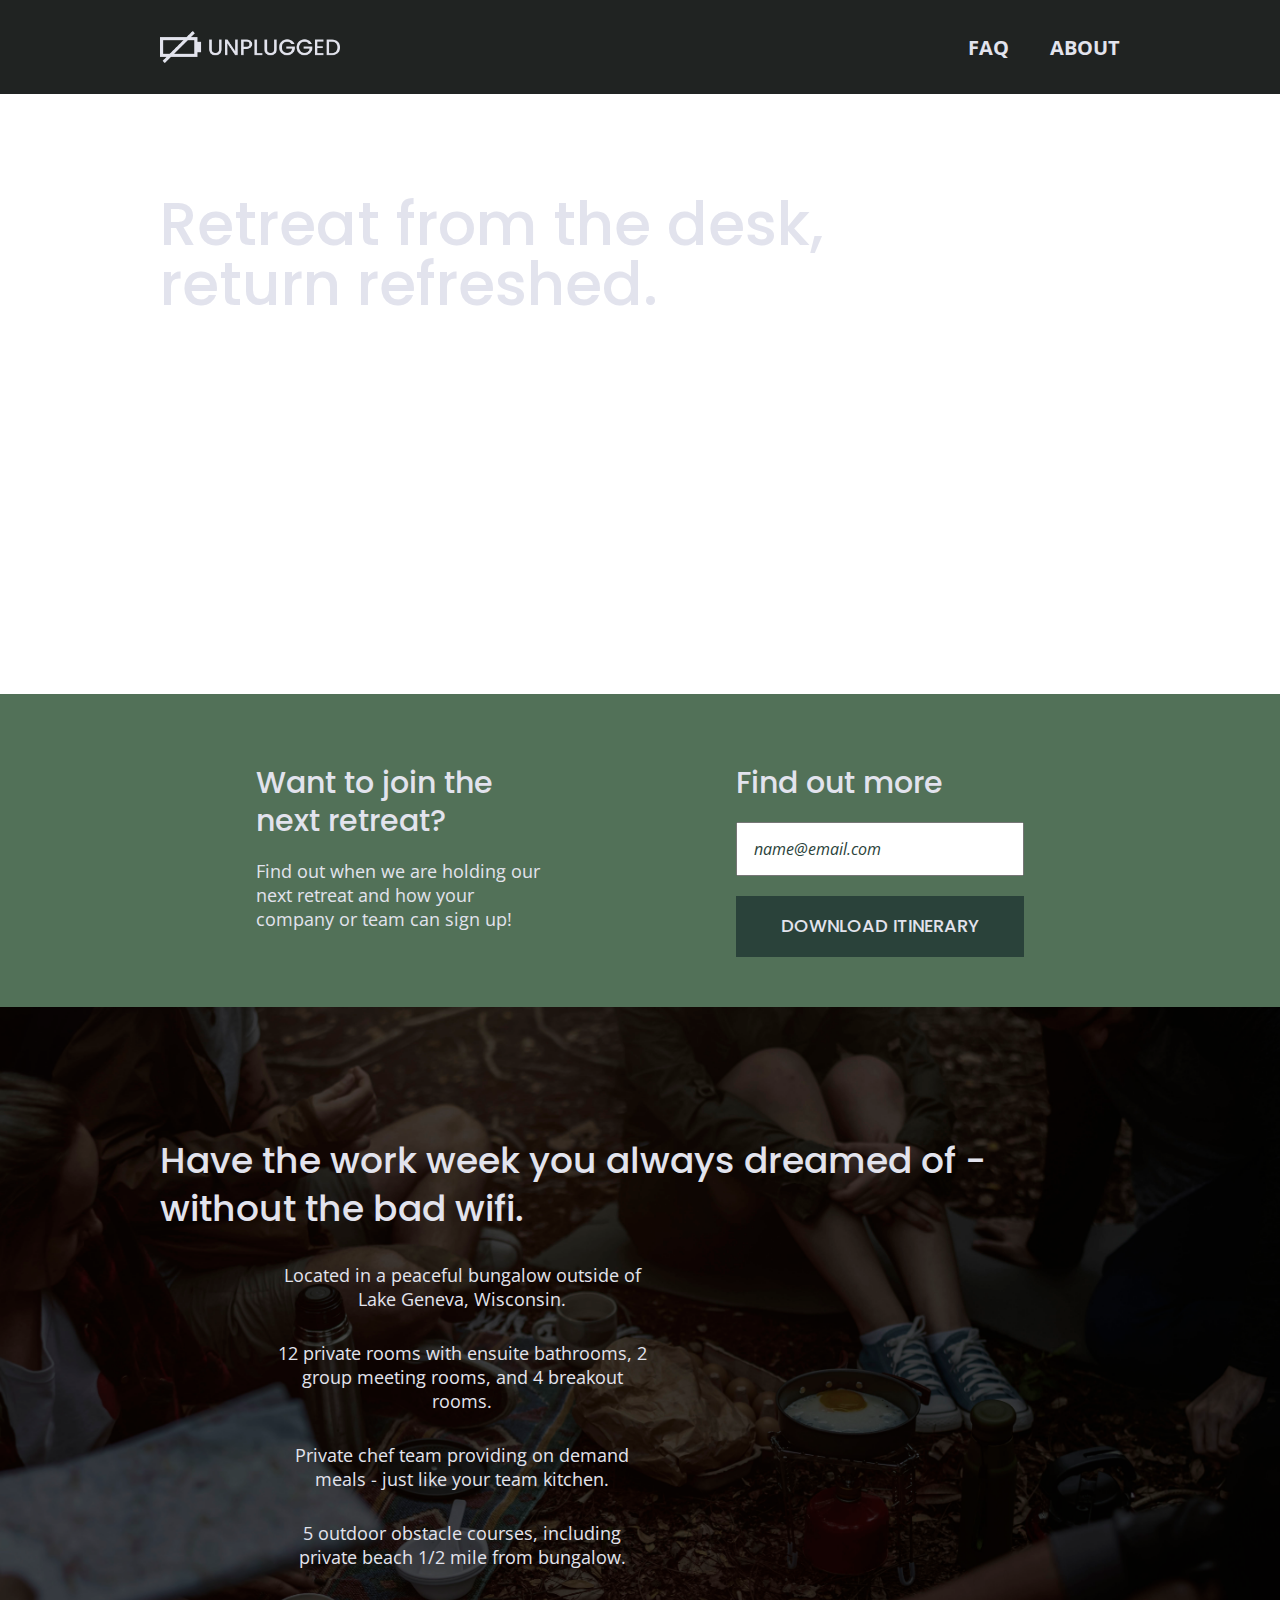
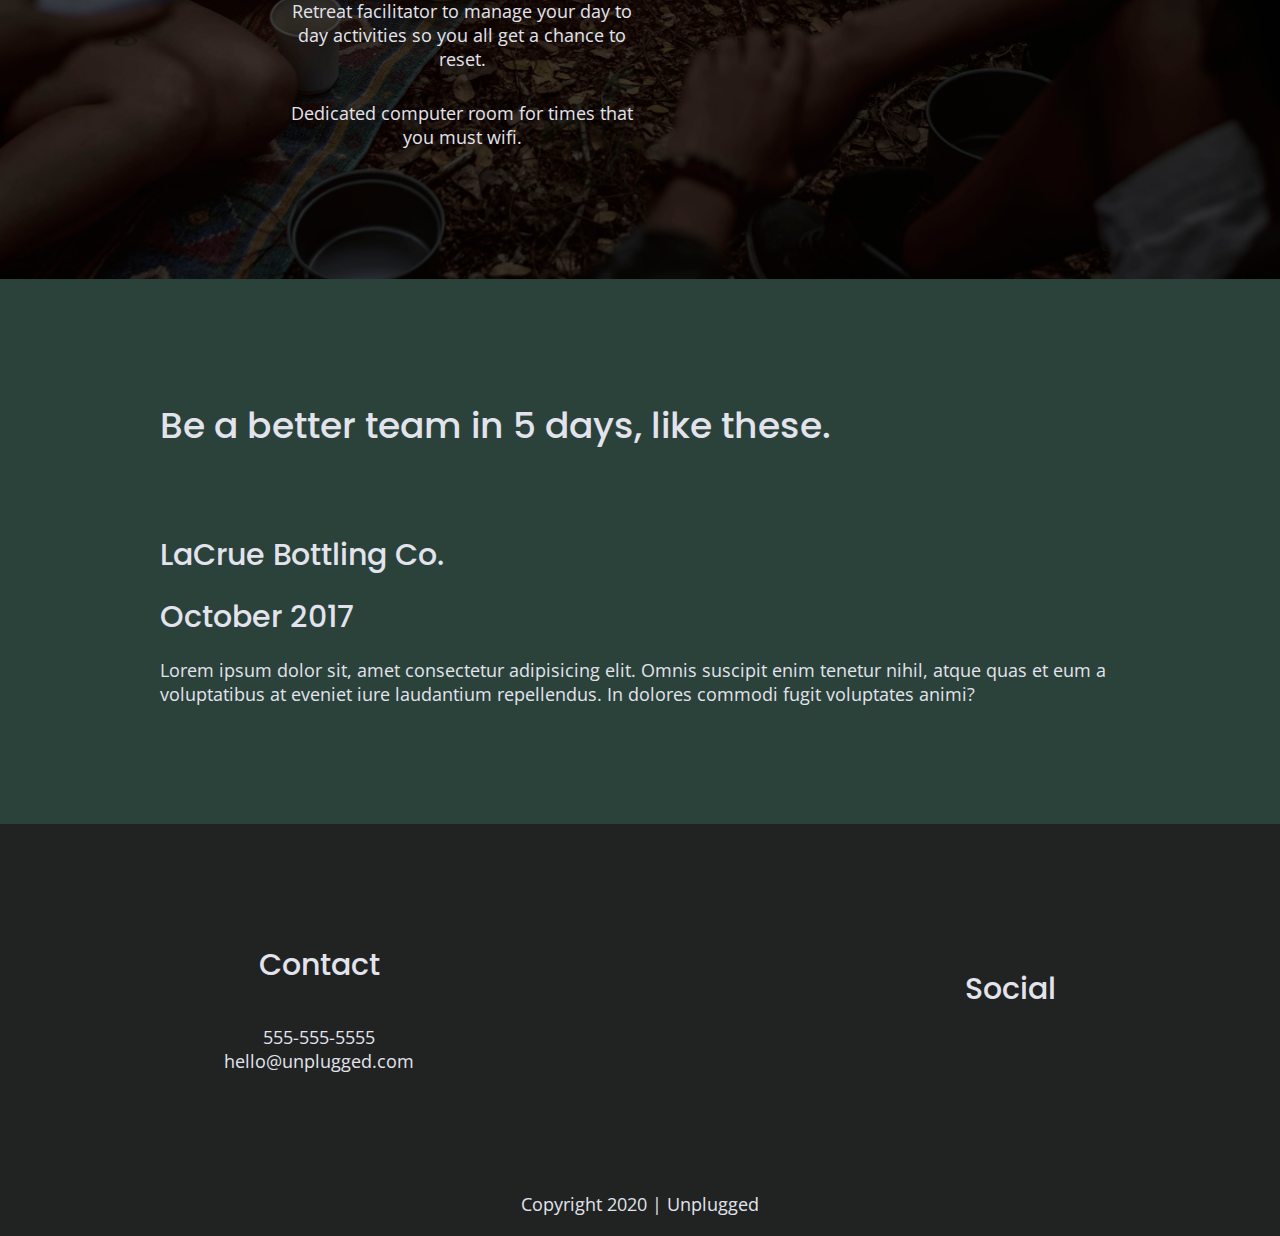
==== commit 109ad3cb: "Adds photos and logo for homepage" ====
--- a/index.html
+++ b/index.html
@@ -31,7 +31,11 @@
     <!-- Add your site or application content here -->
     <header>
       <div class="content-wrapper">
-        <a href="#"><img src="" alt="" srcset="" /></a>
+        <a href="#">
+          <figure>
+            <img src="/img/unpluggedlogo.png" alt="Unplugged Logo" srcset="" />
+        </figure>
+        </a>
         <div class="header-divider"></div>
         <nav>
           <ul>
--- a/css/main.css
+++ b/css/main.css
@@ -106,6 +106,7 @@
   body {
     font-size: 1em;
     font-family: 'Open Sans', sans-serif;
+    color: #e2e3ed;
     text-align: left;
   }
    
@@ -121,21 +122,31 @@
    
   h2 {
     font-family: 'Poppins', sans-serif;
+    font-weight: 500;
     font-size: 1.875em;
   }
    
   h3, 
   h4 {
     font-family: 'Poppins', sans-serif;
+    font-weight: 500;
+    font-size: 1.125em;
     margin: 20px 0;
-    font-size: 1.125em;
   }
    
   p {
     font-size: .875em;
     line-height: 1.285;
   }
-    
+   
+  img {
+   width: 100%;
+  }
+   
+  figure {
+   margin: 0;
+  }
+   
   address {
    font-style: normal;
   }
@@ -149,6 +160,7 @@
   
   header,
   footer {
+    background-color: #202322;
     display: flex;
     justify-content: center;
     align-items: center;
@@ -167,27 +179,44 @@
     flex-flow: row wrap;
   }
   
+  header figure {
+    width: 60%;
+    display: flex;
+    justify-content: center;
+    align-items: center;
+    flex-flow: row wrap;
+  }
+  
   .header-divider {
+    background: #3a3a3a; 
+    height: 1px;
     width: 100%;
-    height: 1px;
     margin: 10px 0 20px 0;
   }
   
   header nav {
+    width: 60%;
+    font-size: 1.125em;
+    font-weight: 700;
+    text-transform: uppercase;
     display: flex;
     justify-content: space-around;
     align-items: center;
     flex-flow: row wrap;
-    width: 60%;
   }
   
   header nav ul {
+    width: 100%;
     display: flex;
     justify-content: space-around;
-    width: 100%;
+  }
+  
+  header nav ul li {
+    font-size: 1.125em;
   }
   
   footer {
+    text-align: center;
     flex-direction: column;
   }
   
@@ -226,23 +255,64 @@
   /* Hero Area */
   
   .hero-area {
-    display: flex;
-    justify-content: center;
-    flex-flow: row wrap;
+    background: url(../img/hero-photo.jpg);
+    background-size: cover;
+    background-position: center;
+    min-height: 500px;
+    display: flex;
+    justify-content: center;
+    flex-flow: row wrap;
+  }
+  
+  .hero-area h1 {
+    font-size: 2.25em;
+    font-family: 'Poppins', Helvetica, Arial, sans-serif; 
+    font-weight: 500; 
+    line-height: 1.2; 
   }
   
   /* Aside */
   
   aside {
-    display: flex;
-    justify-content: center;
-    align-items: center;
-    flex-flow: row wrap;
+    background-color: #527158;
+    display: flex;
+    justify-content: center;
+    align-items: center;
+    flex-flow: row wrap;
+  }
+  
+  aside .form{
+    margin-top: 30px;
+  }
+  
+  input[type=text] {
+    box-sizing: border-box;
+    width: 100%;
+    color: #2a423a;
+    font-style: italic;
+    padding: 1em;
+  }
+  
+  input[type=button] {
+    width: 100%;
+    padding: 20px 0;
+    margin-top: 20px;
+    background-color: #2a423a;
+    font-family: 'Poppins', Helvetica, Arial, sans-serif;
+    font-weight: 500;
+    font-size: 1.125em;
+    color: #e2e3ed;
+    border: none;
+    text-align: center;
+    text-transform: uppercase;
   }
   
   /* Features */
   
   .features {
+    background: url('../img/features.jpg');
+    background-size: cover;
+    background-position: center;
     display: flex;
     justify-content: center;
     flex-flow: row wrap;
@@ -265,12 +335,14 @@
   }
   
   .features p {
+    text-align: center;
     margin: 0;
   }
   
   /* Reviews */
   
   .reviews {
+    background-color: #2a423a;
     display: flex;
     justify-content: center;
     flex-flow: row wrap;
@@ -278,6 +350,7 @@
   
   .reviews h2 {
     margin-bottom: 40px;
+    line-height: 1;
   }
   
   .reviews h3 {
@@ -290,6 +363,7 @@
      ========================================================================== */
   
   .mission {
+    background-color: #527158;
     display: flex;
     justify-content: center;
     align-items: center;
@@ -297,6 +371,7 @@
   }
   
   .contact-section {
+    background-color: #2a423a;
     display: flex;
     justify-content: center;
     align-items: center;
@@ -312,6 +387,7 @@
      ========================================================================== */
   
   .faq {
+    background-color: #527158;
     display: flex;
     justify-content: center;
     align-items: center;
@@ -328,11 +404,17 @@
   
   .faq h2 {
     margin-bottom: 40px;
+    line-height: 1;
   }
   
   .faq-content {
     margin-bottom: 50px;
   }
+  
+  .faq-content h4 {
+    line-height: 1.333;
+  }
+  
   /* ==========================================================================
      Helper classes
      ========================================================================== */
@@ -430,6 +512,16 @@
       max-width: 640px;
       margin: 100px 0;
     }
+        
+    h2 {
+      font-size: 2.25em;
+      line-height: 1.333;
+    }
+  
+    h3 {
+        font-size: 1.5em;
+        line-height: 1.25;
+    }
   
     /* Header */
     header {
@@ -442,6 +534,10 @@
       justify-content: space-between;
     }
   
+    header figure {
+      width: 30%;
+    }
+  
     header nav {
       width: 20%;
     }
@@ -454,6 +550,16 @@
       display: none;
     }
     /* Hero Area */
+  
+    .hero-area {
+      min-height: 600px;
+    }
+  
+    .hero-area h1 {
+      font-size: 3em;
+      line-height: 1;
+      margin: 0;
+  }
   
     /* Aside */
     aside .content-wrapper {
@@ -470,6 +576,11 @@
     }
   
     /* Features */
+  
+    .features h2 {
+      margin-bottom: 20px;
+    }
+  
     .features article {
       display: flex;
       justify-content: center;
@@ -488,24 +599,43 @@
       justify-content: space-between;
     }
   
+    .reviews h2 {
+      width: 85%;
+    }
+  
+    .reviews article figure,
     .reviews article div {
       width: 49%;
     }
   
+    .reviews h3 {
+      width: 75%;
+      margin: 0;
+    }
     /* Footer */
     footer .content-wrapper {
       width: 65%;
       margin: 100px 0;
     }
   
-    .footer-content {
+    footer .footer-content {
       display: flex;
       justify-content: space-between;
       align-items: center;
+      flex-direction: row;
     }
   
     footer .contact {
       margin-bottom: 0;
+    }
+  
+    footer h4 {
+      font-size: 1.5em;
+      margin-bottom: 40px;
+    }
+  
+    footer p {
+        line-height: 1.285;
     }
   
     footer .copyright {
@@ -537,6 +667,10 @@
       align-items: flex-start;
     }
   
+    .contact-content h4 {
+      font-size: 1.5em;
+    }
+  
     /* ==========================================================================
      FAQ Page
      ========================================================================== */
@@ -552,6 +686,12 @@
     .faq h2 {
       width: 100%;
     }
+  
+    .faq h4,
+    .faq p {
+        font-size: .875em;
+        line-height: 1.125;
+    }
   }
   
   @media only screen and (min-width:1200px) {
@@ -565,9 +705,23 @@
       max-width: 960px;
     }
   
+    h2 {
+      font-size: 2.25em;
+    }
+  
+    h3,
+    h4 {
+        font-size: 1.875em;
+    }
+  
+    p {
+        font-size: 1.125em;
+        line-height: 1.333;
+    }
     /* Hero */
     .hero-area h1 {
-      width: 60%;
+      font-size: 3.75em;
+      width: 80%;
   }
   
     /* Aside */
@@ -580,7 +734,12 @@
       width: 30%;
     }
   
+    .form-description p {
+      font-size: 1.125em;
+    }
+  
     /* Features */
+  
   
     .features h2 {
       width: 90%;
@@ -595,6 +754,14 @@
       width: 42%;
     }
   
+    .reviews h2 {
+      padding-bottom: 50px;
+    }
+  
+    footer h4 {
+      font-size: 1.875em;
+    }
+  
     /* ==========================================================================
     About Page
     ========================================================================== */
@@ -602,6 +769,11 @@
     .mission h2,
     .contact-section .content-wrapper h2 {
         width: 95%;
+        font-size: 3em;
+    }
+  
+    .contact-content h4 {
+      font-size: 1.875em;
     }
   
     /* ==========================================================================
@@ -609,8 +781,14 @@
     ========================================================================== */
     .faq h2 {
       width: 100%;
-    }
-  
+      font-size: 3em;
+    }
+      
+    .faq h4,
+    .faq p {
+        font-size: 1.125em;
+        line-height: 1;
+    }
   }
   
   /* ==========================================================================
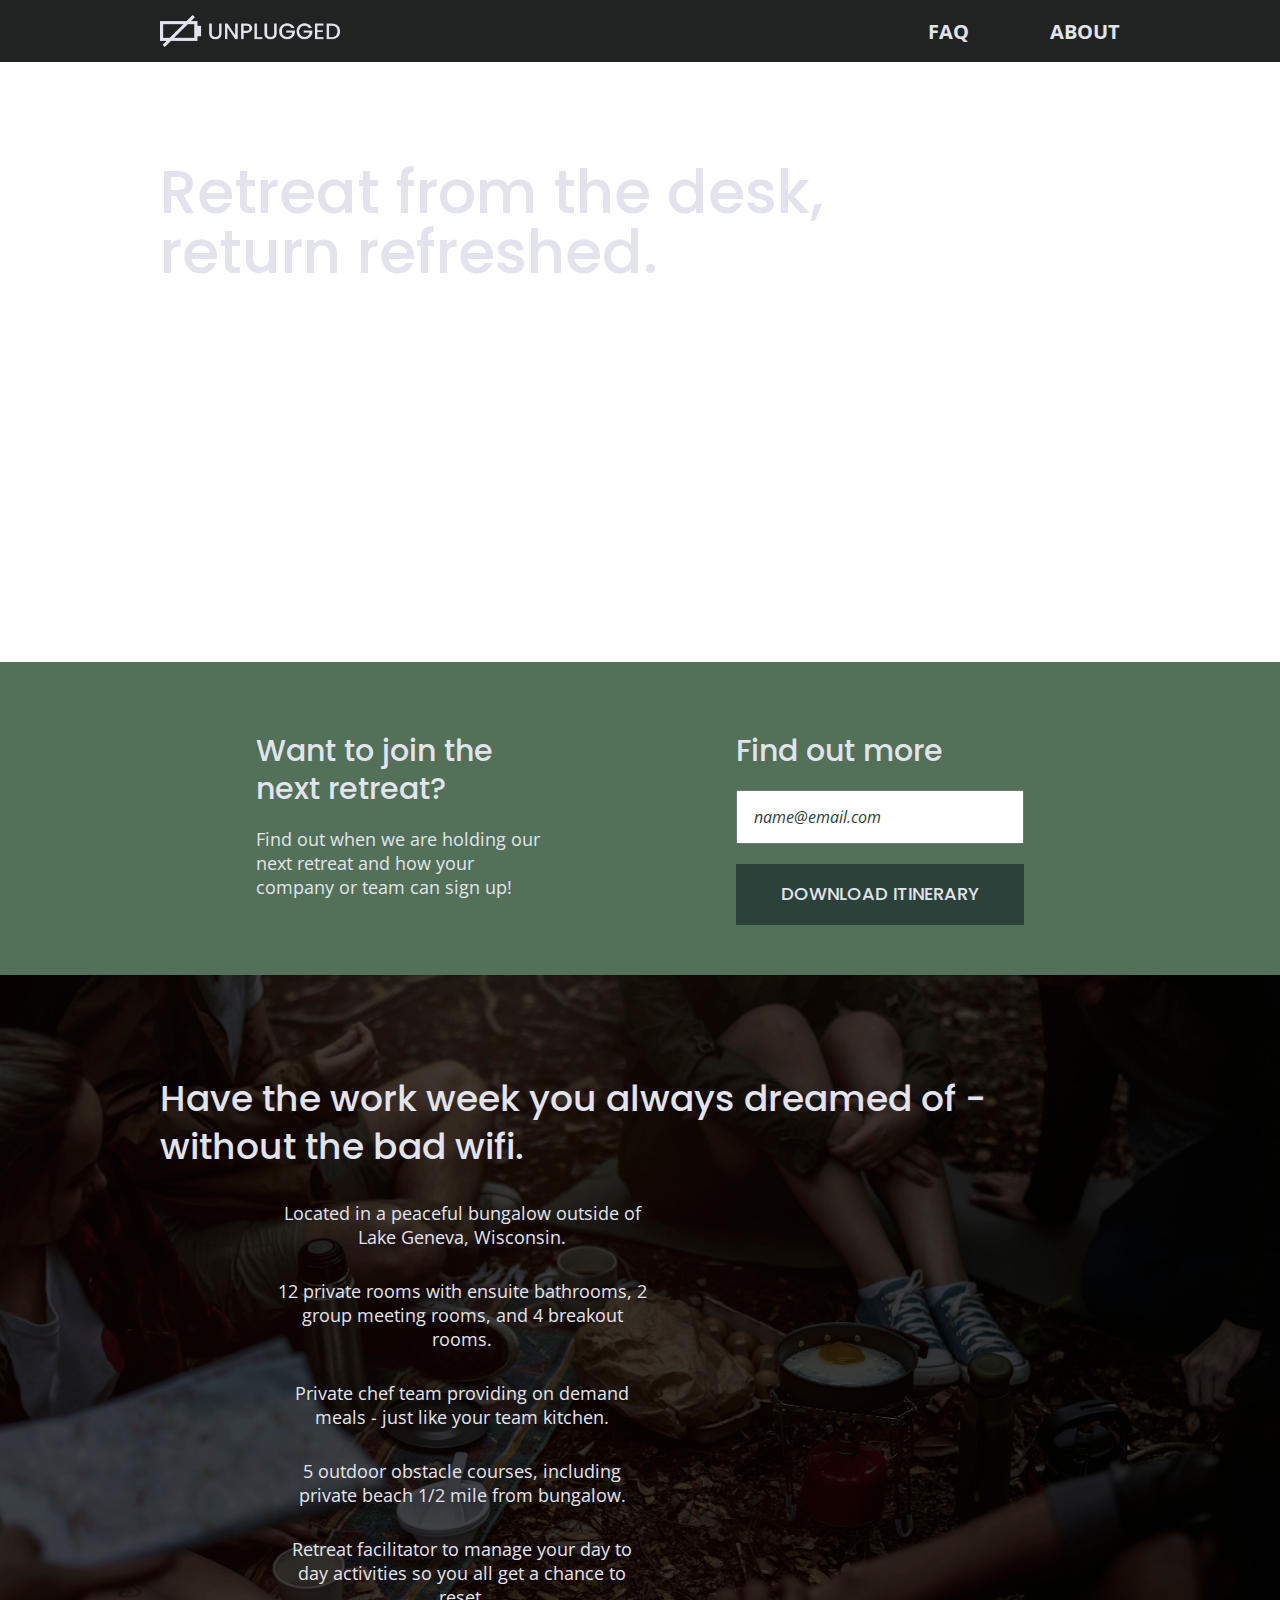
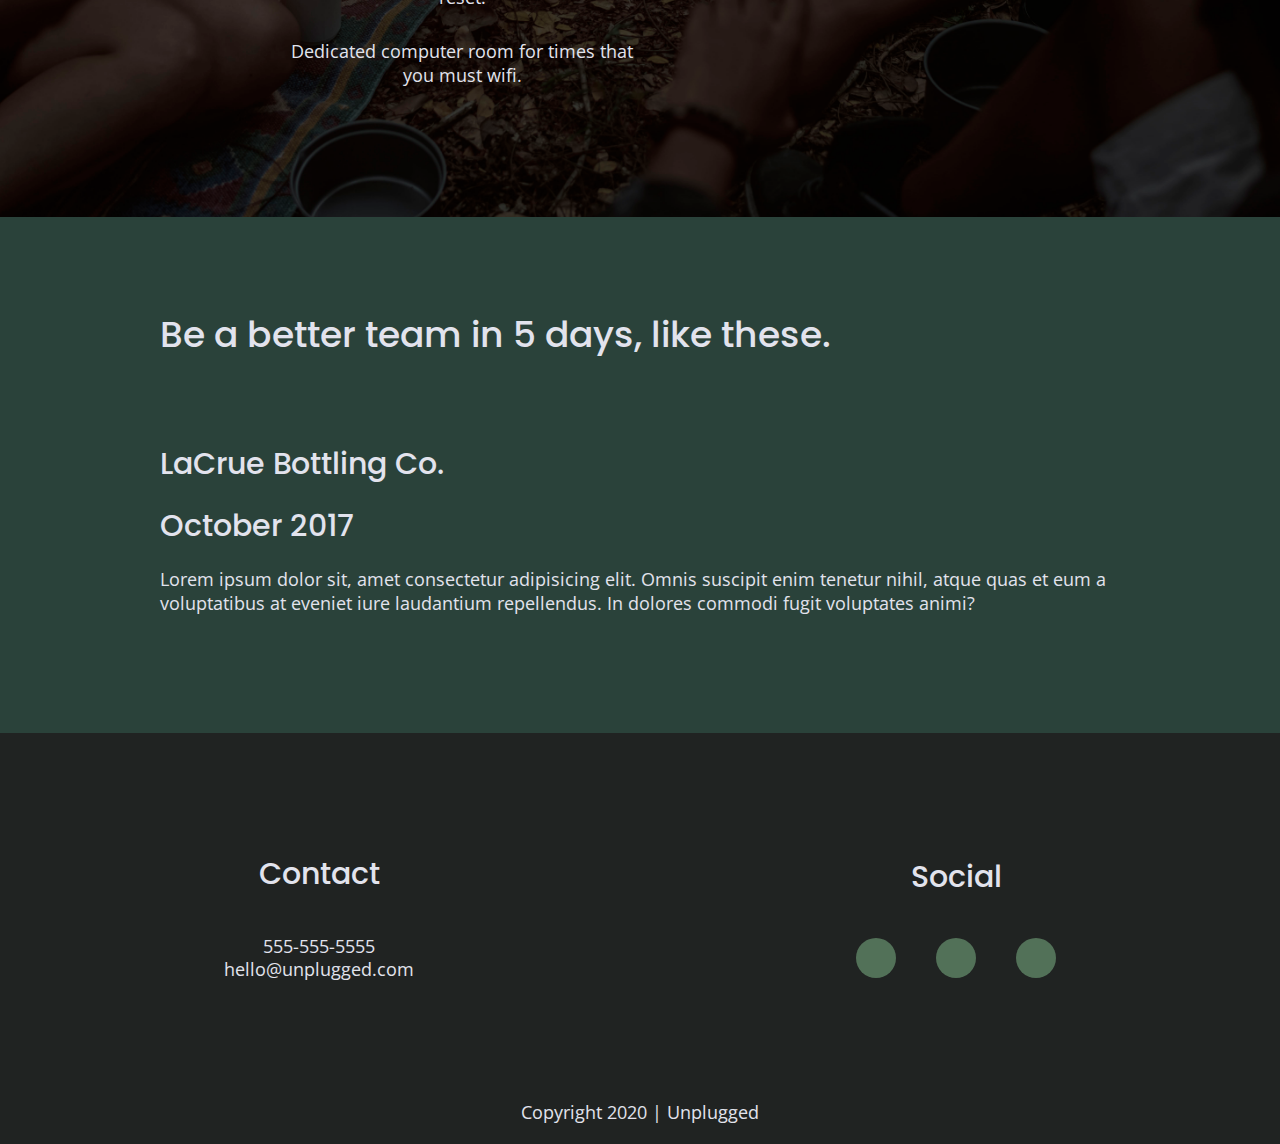
==== commit 0597f67c: "Update index.html" ====
--- a/index.html
+++ b/index.html
@@ -24,6 +24,14 @@
       rel="stylesheet"
     />
 
+    <!-- FontAwesome CDN version 5.5 -->
+    <link
+      rel="stylesheet"
+      href="https://use.fontawesome.com/releases/v5.5.0/css/all.css"
+      integrity="sha384-B4dIYHKNBt8Bc12p+WXckhzcICo0wtJAoU8YZTY5qE0Id1GSseTk6S+L3BlXeVIU"
+      crossorigin="anonymous"
+    />
+
     <meta name="theme-color" content="#fafafa" />
   </head>
 
@@ -33,8 +41,8 @@
       <div class="content-wrapper">
         <a href="#">
           <figure>
-            <img src="/img/unpluggedlogo.png" alt="Unplugged Logo" srcset="" />
-        </figure>
+            <img src="img/unpluggedlogo.png" alt="Unplugged Logo" srcset="" />
+          </figure>
         </a>
         <div class="header-divider"></div>
         <nav>
@@ -73,41 +81,53 @@
             Have the work week you always dreamed of - without the bad wifi.
           </h2>
           <article>
-            <p class="fontawesome-icon"></p>
+            <p class="fontawesome-icon">
+              <i class="fas fa-campground"></i>
+            </p>
             <p class="features-item-description">
               Located in a peaceful bungalow outside of Lake Geneva, Wisconsin.
             </p>
           </article>
           <article>
-            <p class="fontawesome-icon"></p>
+            <p class="fontawesome-icon">
+              <i class="fas fa-bed"></i>
+            </p>
             <p class="features-item-description">
               12 private rooms with ensuite bathrooms, 2 group meeting rooms,
               and 4 breakout rooms.
             </p>
           </article>
           <article>
-            <p class="fontawesome-icon"></p>
+            <p class="fontawesome-icon">
+              <i class="fas fa-utensils"></i>
+            </p>
             <p class="features-item-description">
               Private chef team providing on demand meals - just like your team
               kitchen.
             </p>
           </article>
           <article>
-            <p class="fontawesome-icon"></p>
+            <p class="fontawesome-icon">
+              <i class="fas fa-shoe-prints"></i>
+            </p>
             <p class="features-item-description">
               5 outdoor obstacle courses, including private beach 1/2 mile from
               bungalow.
             </p>
           </article>
           <article>
-            <p class="fontawesome-icon"></p>
+            <p class="fontawesome-icon">
+              <i class="fas fa-smile"></i>
+            </p>
             <p class="features-item-description">
               Retreat facilitator to manage your day to day activities so you
               all get a chance to reset.
             </p>
           </article>
           <article>
-            <p class="fontawesome-icon"></p>
+            <p class="fontawesome-icon">
+              <i class="fas fa-wifi"></i>
+            </p>
             <p class="features-item-description">
               Dedicated computer room for times that you must wifi.
             </p>
@@ -144,9 +164,14 @@
             <h4>Social</h4>
             <div class="social-icons">
               <p>
-                <a href="https://twitter.com/Skillcrush" target="_blank"></a>
-              </p>
-              <p></p>
+                <a href=""><i class="fab fa-twitter"></i></a>
+              </p>
+              <p>
+                <a href=""><i class="fab fa-facebook"></i></a>
+              </p>
+              <p>
+                <a href=""><i class="fab fa-instagram"></i></a>
+              </p>
             </div>
           </div>
         </div>
--- a/css/main.css
+++ b/css/main.css
@@ -113,6 +113,8 @@
   ul, 
   ol {
     list-style-type: none;
+    margin: 0;
+    padding: 0;
   }
    
   a {
@@ -124,6 +126,7 @@
     font-family: 'Poppins', sans-serif;
     font-weight: 500;
     font-size: 1.875em;
+    margin: 0;
   }
    
   h3, 
@@ -240,22 +243,29 @@
   }
   
   footer .social-icons p {
-    display: flex;
-    justify-content: center;
-    align-items: center;
+    background-color: #527158;
+    border-radius: 50%;
+    width: 40px;
+    height: 40px;
+    display: flex;
+    justify-content: center;
+    align-items: center;
+  }
+  
+  footer .social-icons p i {
+    font-size: 1.3125em;
   }
   
   footer .copyright {
     margin: 20px 0;
   }
   
-  
   /* -------------------- Mobile Styles - Homepage -------------------- */
   
   /* Hero Area */
   
   .hero-area {
-    background: url(../img/hero-photo.jpg);
+    background: url(../img/unplugged-retreat.jpg);
     background-size: cover;
     background-position: center;
     min-height: 500px;
@@ -281,7 +291,7 @@
     flex-flow: row wrap;
   }
   
-  aside .form{
+  aside .form {
     margin-top: 30px;
   }
   
@@ -310,7 +320,7 @@
   /* Features */
   
   .features {
-    background: url('../img/features.jpg');
+    background: url('../img/unplugged-retreat-features.jpg');
     background-size: cover;
     background-position: center;
     display: flex;
@@ -334,6 +344,11 @@
     flex-flow: row wrap;
   }
   
+  .features i {
+    font-size: 3.75em;
+    margin-bottom: 40px;
+  }
+  
   .features p {
     text-align: center;
     margin: 0;
@@ -368,6 +383,22 @@
     justify-content: center;
     align-items: center;
     flex-flow: row wrap;
+  }
+  
+  .map figure {
+    width: 100%;
+    height: 0; 
+    padding-bottom: 125%; 
+    overflow: hidden;
+    position: relative;
+  }
+  
+  .map iframe {
+    width: 100%;
+    height: 100%;
+    position: absolute; 
+    top: 0; 
+    left: 0; 
   }
   
   .contact-section {
@@ -554,7 +585,7 @@
     .hero-area {
       min-height: 600px;
     }
-  
+    
     .hero-area h1 {
       font-size: 3em;
       line-height: 1;
@@ -593,6 +624,10 @@
       width: 62%;
     }
   
+    .features i {
+      margin-bottom: 30px;
+    }
+  
     /* Reviews */
     .reviews article {
       display: flex;
@@ -638,6 +673,11 @@
         line-height: 1.285;
     }
   
+    footer .social-icons {
+      width: 12.5em;
+      justify-content: space-between;
+    }
+    
     footer .copyright {
       width: 100%;
     }
@@ -657,6 +697,10 @@
       width: 45%;
     }
   
+    .map figure {
+      padding-bottom: 45.5%;
+    }
+  
     .contact-section .content-wrapper h2 {
       width: 80%;
     }
@@ -718,11 +762,12 @@
         font-size: 1.125em;
         line-height: 1.333;
     }
+  
     /* Hero */
     .hero-area h1 {
       font-size: 3.75em;
       width: 80%;
-  }
+    }
   
     /* Aside */
     aside .content-wrapper {
@@ -740,7 +785,6 @@
   
     /* Features */
   
-  
     .features h2 {
       width: 90%;
     }
@@ -750,12 +794,13 @@
     }
     
     /* Reviews */
+    
+    .reviews h2 {
+      padding-bottom: 50px; 
+    }
+    
     .reviews article div {
       width: 42%;
-    }
-  
-    .reviews h2 {
-      padding-bottom: 50px;
     }
   
     footer h4 {
@@ -765,6 +810,9 @@
     /* ==========================================================================
     About Page
     ========================================================================== */
+    .map figure {
+      padding-bottom: 37.5%;
+    }
   
     .mission h2,
     .contact-section .content-wrapper h2 {
